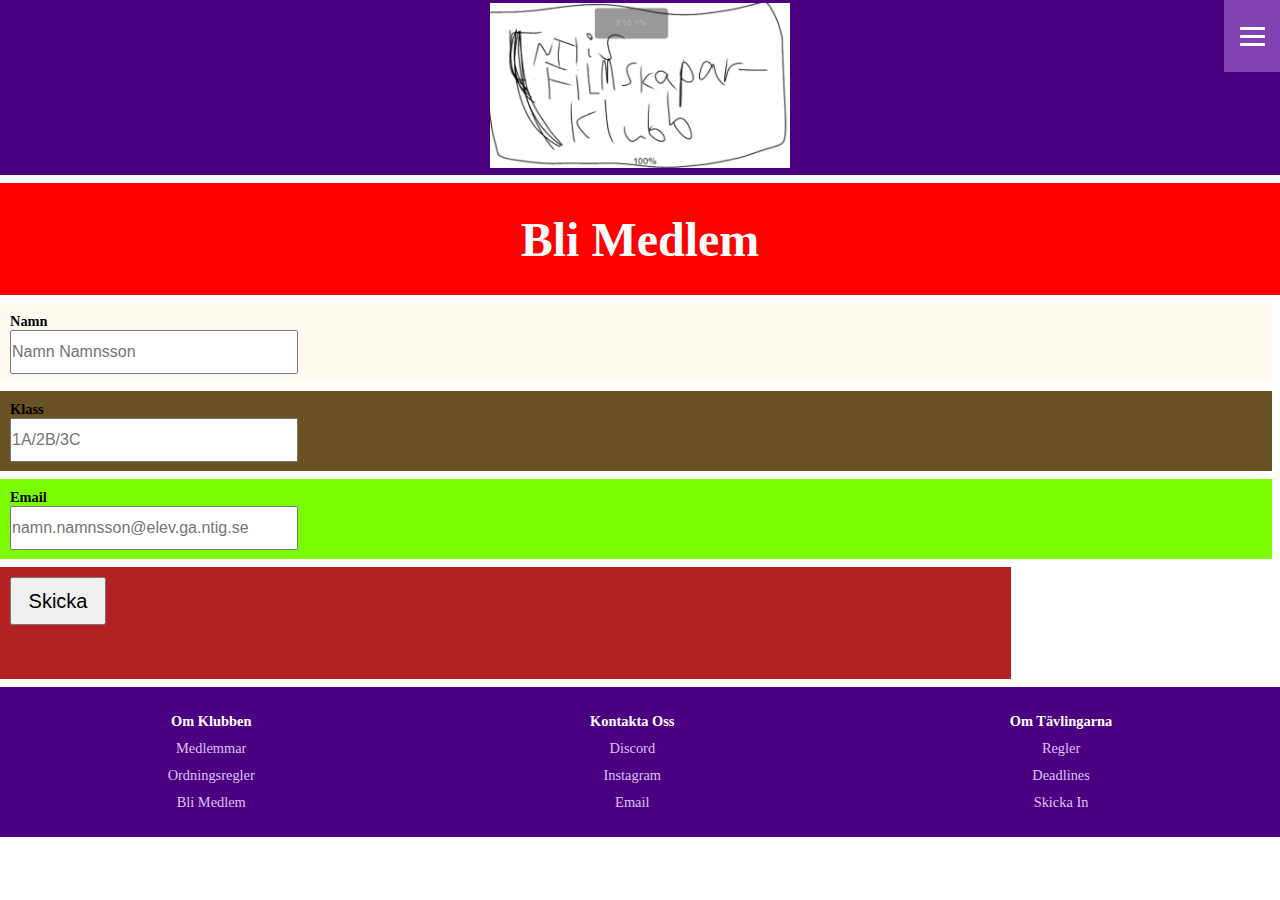
==== bli_medlem.html @ 9bedfb46 "färdigställt alla sidors layout och färgat index-sidan men korrekta(?) färger." ====
<!DOCTYPE html>
<html lang="sv">
<head>
    <meta charset="UTF-8">
    <meta http-equiv="X-UA-Compatible" content="IE=edge">
    <meta name="viewport" content="width=device-width, initial-scale=1.0">
    <title>Bli Medlem</title>
    <link rel="stylesheet" href="css/style.css">
</head>

<body>
    <div id="wrapper_bli_medlem">


        <header>
            <a href="index.html">
                <img src="img/logo_test.jpg" alt="Logo 'NTI:s Filmskaparklubb'" id="logo_img">
            </a>
            <nav>
                <ul id="nav_links">
                    <li><a href="index.html">Hem</a></li>
                    <li><a href="bli_medlem.html">Bli Medlem</a></li>
                    <li><a href="tavlingar.html">Tävlingar</a></li>
                    <li><a href="resultat.html">Resultat</a></li>
                </ul>
                <div id="burger">
                    <div id="line_1" class="burger_line"></div>
                    <div id="line_2" class="burger_line"></div>
                    <div id="line_3" class="burger_line"></div>
                </div>
            </nav>
        </header>

        <h1>Bli Medlem</h1>
        <section class="bli_medlem_sections" id="bli_medlem_secion1">
            <h2>Namn</h2>
            <section class="bar"><input type="text" placeholder="Namn Namnsson"></section>
        </section>
        <section class="bli_medlem_sections" id="bli_medlem_secion2">
            <h2>Klass</h2>
            <section class="bar"><input type="text" placeholder="1A/2B/3C"></section>
        </section>
        <section class="bli_medlem_sections" id="bli_medlem_secion3">
            <h2>Email</h2>
            <section class="bar"><input type="text" placeholder="namn.namnsson@elev.ga.ntig.se"></section>
        </section>

        <a href="skickat.html" id="skickat_button"><button>Skicka</button></a>


        <footer>
            <ul class="footer_link_list">
                <li class="footer_list_item"><h2>Om Klubben</h2></li>
                <li class="footer_list_item"><a href="#">Medlemmar</a></li>
                <li class="footer_list_item"><a href="#">Ordningsregler</a></li>
                <li class="footer_list_item"><a href="#">Bli Medlem</a></li>
            </ul>

            <ul class="footer_link_list">
                <li class="footer_list_item"><h2>Kontakta Oss</h2></li>
                <li class="footer_list_item"><a href="#">Discord</a></li>
                <li class="footer_list_item"><a href="#">Instagram</a></li>
                <li class="footer_list_item"><a href="#">Email</a></li>
            </ul>

            <ul class="footer_link_list">
                <li class="footer_list_item"><h2>Om Tävlingarna</h2></li>
                <li class="footer_list_item"><a href="#">Regler</a></li>
                <li class="footer_list_item"><a href="#">Deadlines</a></li>
                <li class="footer_list_item"><a href="#">Skicka In</a></li>
            </ul>
        </footer>

    </div>
    <script src="js/script.js"></script>
</body>
</html>
---- css/style.css ----
* {
    margin: 0;
    padding: 0;
    box-sizing: border-box;
}

#wrapper_index{
    /* background-color: bisque; */

    display: grid;
    height: 100%;
    width: 100%;
    /* 400px; */
    gap: 8px;
    grid-template-columns: 1fr 6fr 1fr;
    /* grid-template-rows: 175px 2fr 1fr 1fr 150px; */
    grid-template-rows: 175px 300px 1.5fr 400px 400px 400px 150px;

    grid-template-areas: 
    /* "he he he"
    "ts ts ts"
    "ws ws ws"
    "a1 a2 a3"
    "fo fo fo" */
    "he he he"
    "ts ts ts"
    "ws ws ws"
    ".  a1 . "
    ".  a2 . "
    ".  a3 . "
    "fo fo fo"
    ;
    
}

header{
    background: rgb(75, 0, 130);
    grid-area: he;
    display: flex;
    align-items: center;
    justify-content: center;
    position: relative;
}

nav{
    /* opacity: 80%; */
    z-index: 1;
    background: rgb(131, 66, 177);
    display: flex;
    justify-content: center;
    align-items: center;
    height: 8vh;

    /* background: aquamarine; */
    /* font-family: sans-serif; */
    position: absolute;
    right: 0px;
    top: 0px;
    /* right: 0px; */
    /* width: 100%; */
    width: 56px;
    position: fixed;
}

#nav_links{
    display: flex;
    flex-direction: column;
    justify-content: space-around;
    align-items: center;
    height: 100vh;
    background-color: rgb(131, 66, 177);
    position: absolute;
    right: 0px;
    top: -100vh;
    width: 200px;
    list-style: none;
    transition: all 0.5s;

}

.nav-active {
    transform: translateY(100vh)
}

.burger_line{
    width: 25px;
    height: 3px;
    background: rgb(255, 255, 255);
    margin: 5px;
    border-radius: 10%;
    transition: all 0.5s;
}

.crossed_line #line_2 {
    opacity: 0;
}

.crossed_line #line_1{
    transform: rotate(-45deg) translate(-5px, 6px);
}

.crossed_line #line_3{
    transform: rotate(45deg) translate(-5px, -6px);
}

#burger {
    /* margin-right: 87.5px; */
    cursor: pointer;
}

#trailer_section{
    margin: 20px;
    box-shadow: 0px 0px 10px rgb(196, 196, 196);

    /* background: rgb(238, 238, 238); */
    grid-area: ts;
    display: flex;
    align-items: center;
    justify-content: center;
}

#welcome_section{
    background: rgb(75, 0, 130);
    grid-area: ws;
    display: flex;
    align-items: space-evenly;
    justify-content: space-evenly;
}
#welcome_text{
    display: flex;
    flex-direction: column;
    padding: 20px;
    font-size: 2rem;
    background: rgb(75, 0, 130);
    /* align-items: space-evenly;
    justify-content: space-evenly; */
    /* flex-wrap: wrap; */
}

.advertisement_img{
    width: 250px;
    height: auto;
}

#logo_img{
    width: 300px;
    height: auto;
}

h3{
    margin-bottom: 7px;
    font-size: 2rem;
}

.advertisement{
    display: flex;
    align-items: center;
    justify-content: center;
    flex-direction: column;
    background: white;
    /* text-shadow: 10rem; */
    /* box-shadow: 10px, -5px, -5px, red; */
    /* box-shadow: 0px 0px 10px red; */
    box-shadow: 0px 0px 10px rgb(196, 196, 196);

    /* position: relative; */
}

#advertisement_1{
    /* opacity: 50%; */
    /* margin: 5px; */
    grid-area: a1;
    /* box-shadow: 100px; */

}

#advertisement_2{
    grid-area: a2;
}

#advertisement_3{
    grid-area: a3;
}

.advertisement_text{
    /* position: absolute; */
    /* bottom: 10px; */
    /* left: 10px; */
    /* right: 10px; */
    margin-top: 15px;
    margin-bottom: 10px;
    margin-left: 30px;
    margin-right: 30px;
}


#wrapper_bli_medlem{
    /* background-color: bisque; */

    display: grid;
    height: 100%;
    width: 100%;
    /* 400px; */
    gap: 8px;
    /* display: flex;
    flex-direction: column; */
    grid-template-columns: 4fr 1fr;
    /* grid-template-rows: 175px 2fr 1fr 1fr 150px; */
    grid-template-rows: 175px 7rem 5rem 5rem 5rem 7rem 150px;

    grid-template-areas: 
    "he he he"
    "h1 h1 h1"
    "b1 b1 . "
    "b2 b2 . "
    "b3 b3 . "
    "sk .  . "
    "fo fo fo"
    ;
    
}

h1{
    color: white;
    background: red;
    grid-area: h1;
    display: flex;
    font-size: 3rem;
    justify-content: center;
    align-items: center;
}

#bli_medlem_secion1{
    background: floralwhite;
    grid-area: b1;
}

#bli_medlem_secion2{
    background: rgb(105, 82, 35);
    grid-area: b2;
}

#bli_medlem_secion3{
    background: lawngreen;
    grid-area: b3;
}

#skickat_button{
    grid-area: sk;
    background: firebrick;
    display: flex;
    padding: 10px;
}

button{
    width: 6rem;
    height: 3rem;
    font-size: 1.25rem;
}


input{
    width: 18rem;
    height: 2.75rem;
    font-size: 1rem;
}

.bli_medlem_sections{
    display: flex;
    flex-direction: column;
    padding: 10px;

}

#wrapper_tavlingar{
    /* background-color: bisque; */

    display: grid;
    height: 100%;
    width: 100%;
    /* 400px; */
    gap: 8px;
    /* display: flex;
    flex-direction: column; */
    grid-template-columns: 1fr 1fr;
    /* grid-template-rows: 175px 2fr 1fr 1fr 150px; */
    grid-template-rows: 175px 100px 3rem 1fr 3rem 1fr 3rem 1fr 150px;

    grid-template-areas: 
    "he he"
    "h1 h1"
    "n1 n1"
    "c1 d1"
    "n2 n2"
    "d2 c2"
    "n3 n3"
    "c3 d3"
    "fo fo"
    ;
    
}

.contest_details{
    /* padding: 10px; */
    display: flex;
    flex-direction: column;
    font-size: 2rem;
    justify-content: center;
    align-items: center;
}

.contest_descriptions{
    padding: 20px;
    display: flex;
    /* flex-direction: column; */
    font-size: 1rem;
    justify-content: center;
    align-items: center;
}

#contest_h1{
    grid-area: h1;
}

.contest_name{
    display: flex;
    justify-content: center;
    align-items: center;
}

#contest_name1{
    background: greenyellow;
    grid-area: n1;
}

#contest1_details{
    background: hotpink;
    grid-area: c1;
}

#contest1_description{
    background: khaki;
    grid-area: d1;
}

#contest_name2{
    background: sandybrown;
    grid-area: n2;
}


#contest2_details{
    background: rebeccapurple;
    grid-area: c2;
}

#contest2_description{
    background: khaki;
    grid-area: d2;
}

#contest_name3{
    background: salmon;
    grid-area: n3;
}


#contest3_details{
    background: honeydew;
    grid-area: c3;
}

#contest3_description{
    background: khaki;
    grid-area: d3;
}

#wrapper_resultat{

    display: grid;
    height: 100%;
    width: 100%;
    /* 400px; */
    gap: 8px;
    /* display: flex;
    flex-direction: column; */
    grid-template-columns: 1fr 1fr;
    /* grid-template-rows: 175px 2fr 1fr 1fr 150px; */
    grid-template-rows: 175px 100px 5rem 1fr 1fr 5rem 1fr 1fr 150px;

    grid-template-areas: 
    "he he"
    "h1 h1"
    "r1 r1"
    "m1 d1"
    "m2 d2"
    "r2 r2"
    "d3 m3"
    "d4 m4"
    "fo fo"
}

#contest_1_results{
    grid-area: r1;
}

#contest_2_results{
    grid-area: r2;
}

#result_movie_1{
    display: flex;
    justify-content: center;
    align-items: center;
    flex-direction: column;
    background: green;
    grid-area: m1;
}

#result_description_1{
    display: flex;
    justify-content: center;
    align-items: center;
    flex-direction: column;

    background: tomato;
    grid-area: d1;
}


#result_movie_2{
    display: flex;
    justify-content: center;
    align-items: center;
    flex-direction: column;

    background: firebrick;
    grid-area: m2;
}

#result_description_2{
    display: flex;
    justify-content: center;
    align-items: center;
    flex-direction: column;

    background: darkgoldenrod;
    grid-area: d2;
}


#result_movie_3{
    display: flex;
    justify-content: center;
    align-items: center;
    flex-direction: column;

    background: darkkhaki;
    grid-area: m3;
}

#result_description_3{
    display: flex;
    justify-content: center;
    align-items: center;
    flex-direction: column;

    background: green;
    grid-area: d3;
}


#result_movie_4{
    display: flex;
    justify-content: center;
    align-items: center;
    flex-direction: column;

    background: gold;
    grid-area: m4;
}

#result_description_4{
    display: flex;
    justify-content: center;
    align-items: center;
    flex-direction: column;
    background: sandybrown;
    grid-area: d4;
}

.rank{
    font-size: 2rem;
    margin-bottom: 10px;
    margin-top: 5px;

    background: khaki;
}

.film_name{
    display: flex;
    justify-content: center;
    align-items: center;
    margin-bottom: 10px;
    font-size: 1.35rem;
    background: aqua;
    /* flex-direction: row; */
}

.film_description{
    background: goldenrod;
    font-size: 1.10rem;
    margin-left: 15px;
    margin-right: 15px;
}

.creator_name{
    display: flex;
    justify-content: space-around;
    /* width: 190px; */
    font-size: 1.05rem;
    margin-left: 0px;
    margin-top: 10px;
    margin-bottom: 10px;

    margin-right: 0;
    background: firebrick;
    /* width: 180px; */

}

.crowd_images{
    width: 100%;
    height: auto;
    position: relative;
    bottom: 30px;
}

.crown_images{
    width: 50px;
    height: auto;
    /* position: relative; */
    /* bottom: 30px; */
}

.medal_images{
    width: 75px;
    height: auto;
    margin: 10px;
}

footer{
    display: flex;
    background: rgb(75, 0, 130);
    grid-area: fo;
    flex-direction: row;
    align-items: center;
    justify-content: space-around;
}

.footer_link_list{
    /* background: rgb(0, 0, 0); */
    /* box-shadow: 0px 0px 10px rgb(47, 0, 80); */


    display: flex;
    flex-direction: column;
    /* height: 75px;
    width: 40px; */
    align-items: center;
    /* justify-content: space-evenly; */
    font-size: 0.9rem;
    /* margin: 10px; */
}

.footer_list_item{
    margin: 5px;
}

h2{
    font-size: 0.9rem;
}

li {
    color: white;
    list-style: none;
    text-decoration: none;
    /* font-size: 0.5rem; */
}

a {
    color: rgb(222, 194, 241);
    list-style: none;
    text-decoration: none;
}
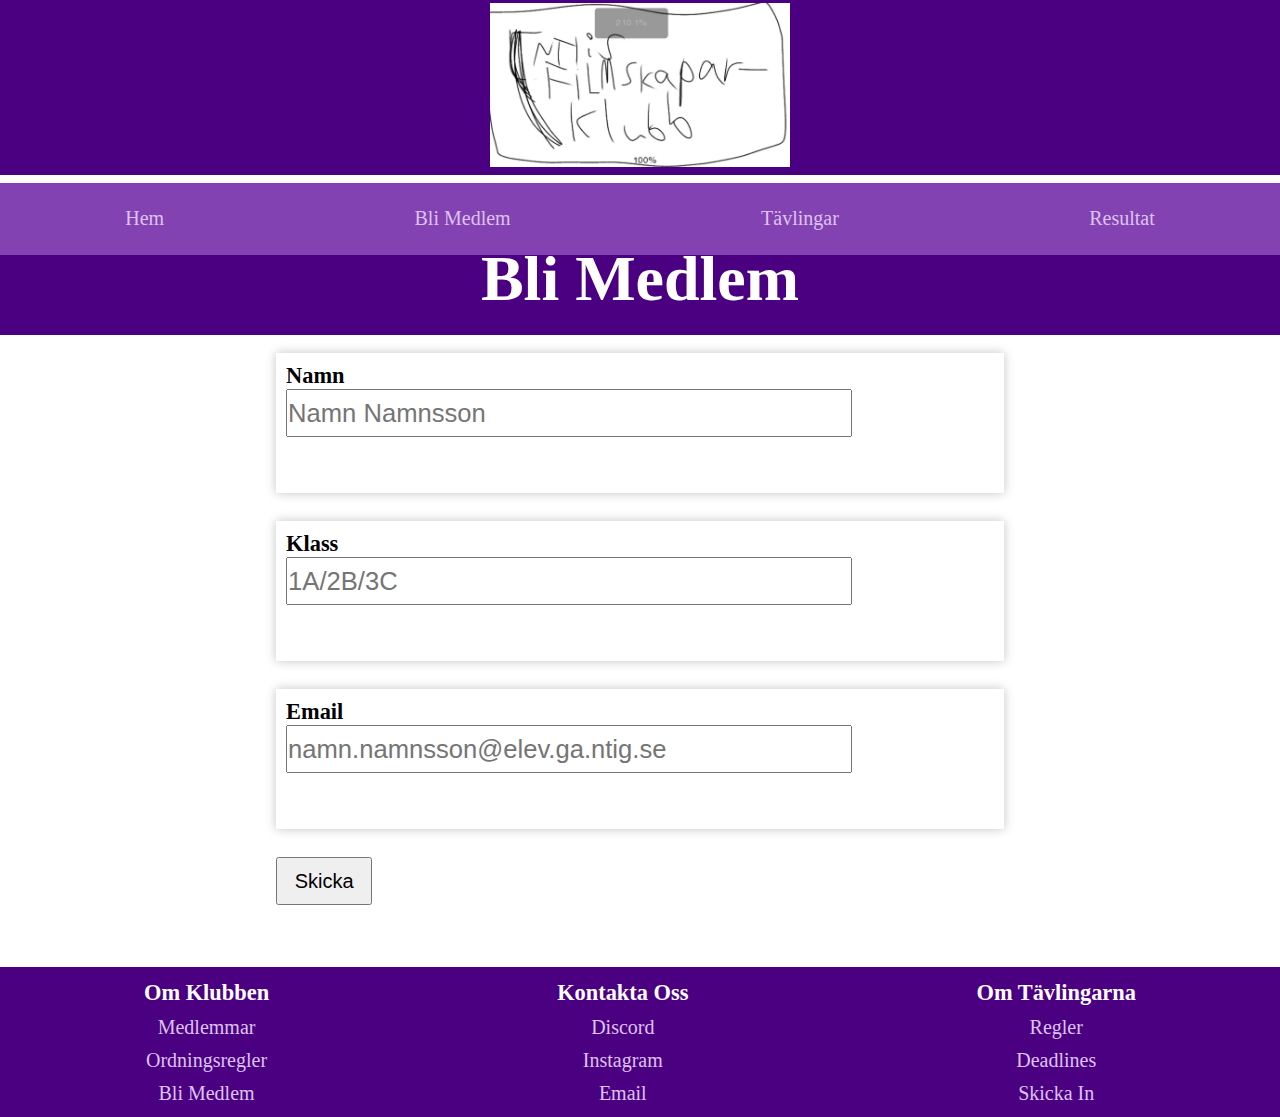
==== commit a7ae2f4b: "Jag gjorde klart layouten för två sidor" ====
--- a/bli_medlem.html
+++ b/bli_medlem.html
@@ -18,20 +18,21 @@
             <a href="index.html">
                 <img src="img/logo_test.jpg" alt="Logo 'NTI:s Filmskaparklubb'" id="logo_img">
             </a>
-            <nav>
-                <ul id="nav_links">
-                    <li><a href="index.html">Hem</a></li>
-                    <li><a href="bli_medlem.html">Bli Medlem</a></li>
-                    <li><a href="tavlingar.html">Tävlingar</a></li>
-                    <li><a href="resultat.html">Resultat</a></li>
-                </ul>
-                <div id="burger">
-                    <div id="line_1" class="burger_line"></div>
-                    <div id="line_2" class="burger_line"></div>
-                    <div id="line_3" class="burger_line"></div>
-                </div>
-            </nav>
         </header>
+
+        <nav>
+            <ul id="nav_links">
+                <li><a href="index.html">Hem</a></li>
+                <li><a href="bli_medlem.html">Bli Medlem</a></li>
+                <li><a href="tavlingar.html">Tävlingar</a></li>
+                <li><a href="resultat.html">Resultat</a></li>
+            </ul>
+            <div id="burger">
+                <div id="line_1" class="burger_line"></div>
+                <div id="line_2" class="burger_line"></div>
+                <div id="line_3" class="burger_line"></div>
+            </div>
+        </nav>
 
         <h1>Bli Medlem</h1>
         <section class="bli_medlem_sections" id="bli_medlem_secion1">
--- a/css/style.css
+++ b/css/style.css
@@ -53,13 +53,15 @@
 
     /* background: aquamarine; */
     /* font-family: sans-serif; */
-    position: absolute;
+    /* position: absolute; */
     right: 0px;
     top: 0px;
     /* right: 0px; */
     /* width: 100%; */
     width: 56px;
     position: fixed;
+    grid-area: na;
+
 }
 
 #nav_links{
@@ -78,8 +80,8 @@
 
 }
 
-.nav-active {
-    transform: translateY(100vh)
+.nav_active {
+    transform: translateY(100vh);
 }
 
 .burger_line{
@@ -162,7 +164,6 @@
     /* box-shadow: 10px, -5px, -5px, red; */
     /* box-shadow: 0px 0px 10px red; */
     box-shadow: 0px 0px 10px rgb(196, 196, 196);
-
     /* position: relative; */
 }
 
@@ -192,7 +193,6 @@
     margin-left: 30px;
     margin-right: 30px;
 }
-
 
 #wrapper_bli_medlem{
     /* background-color: bisque; */
@@ -209,20 +209,23 @@
     grid-template-rows: 175px 7rem 5rem 5rem 5rem 7rem 150px;
 
     grid-template-areas: 
-    "he he he"
-    "h1 h1 h1"
-    "b1 b1 . "
-    "b2 b2 . "
-    "b3 b3 . "
-    "sk .  . "
-    "fo fo fo"
+    "he he"
+    "h1 h1"
+    "b1 b1"
+    "b2 b2"
+    "b3 b3"
+    "sk . "
+    "fo fo"
     ;
     
 }
+
 
 h1{
     color: white;
-    background: red;
+    /* background: red; */
+    background: rgb(75, 0, 130);
+
     grid-area: h1;
     display: flex;
     font-size: 3rem;
@@ -231,23 +234,30 @@
 }
 
 #bli_medlem_secion1{
-    background: floralwhite;
+    /* background: floralwhite; */
     grid-area: b1;
+    background: white;
+    box-shadow: 0px 0px 10px rgb(196, 196, 196);
 }
 
 #bli_medlem_secion2{
-    background: rgb(105, 82, 35);
+    background: white;
+    box-shadow: 0px 0px 10px rgb(196, 196, 196);
+    /* background: rgb(105, 82, 35); */
     grid-area: b2;
 }
 
 #bli_medlem_secion3{
-    background: lawngreen;
+    background: white;
+    box-shadow: 0px 0px 10px rgb(196, 196, 196);
+    /* background: lawngreen; */
     grid-area: b3;
 }
 
 #skickat_button{
     grid-area: sk;
-    background: firebrick;
+    /* background: firebrick; */
+
     display: flex;
     padding: 10px;
 }
@@ -307,6 +317,10 @@
     font-size: 2rem;
     justify-content: center;
     align-items: center;
+    /* background: rgb(126, 44, 185);
+    color: white;*/
+    box-shadow: 0px 0px 10px rgb(196, 196, 196);
+
 }
 
 .contest_descriptions{
@@ -316,62 +330,67 @@
     font-size: 1rem;
     justify-content: center;
     align-items: center;
+    background: white;
 }
 
 #contest_h1{
     grid-area: h1;
+    
 }
 
 .contest_name{
     display: flex;
     justify-content: center;
     align-items: center;
+    background: rgb(75, 0, 130);
+    color: white;
+
 }
 
 #contest_name1{
-    background: greenyellow;
+    /* background: greenyellow; */
     grid-area: n1;
 }
 
 #contest1_details{
-    background: hotpink;
+    /* background: hotpink; */
     grid-area: c1;
 }
 
 #contest1_description{
-    background: khaki;
+    /* background: khaki; */
     grid-area: d1;
 }
 
 #contest_name2{
-    background: sandybrown;
+    /* background: sandybrown; */
     grid-area: n2;
 }
 
 
 #contest2_details{
-    background: rebeccapurple;
+    /* background: rebeccapurple; */
     grid-area: c2;
 }
 
 #contest2_description{
-    background: khaki;
+    /* background: khaki; */
     grid-area: d2;
 }
 
 #contest_name3{
-    background: salmon;
+    /* background: salmon; */
     grid-area: n3;
 }
 
 
 #contest3_details{
-    background: honeydew;
+    /* background: honeydew; */
     grid-area: c3;
 }
 
 #contest3_description{
-    background: khaki;
+    /* background: khaki; */
     grid-area: d3;
 }
 
@@ -399,7 +418,16 @@
     "d4 m4"
     "fo fo"
 }
-
+.results_movie{
+    background: rgb(34, 0, 58);
+    box-shadow: 0px 0px 10px rgb(196, 196, 196);
+
+}
+
+.results_descriptions{
+    background: white;
+    box-shadow: 0px 0px 10px rgb(196, 196, 196);
+}
 #contest_1_results{
     grid-area: r1;
 }
@@ -413,7 +441,7 @@
     justify-content: center;
     align-items: center;
     flex-direction: column;
-    background: green;
+    /* background: green; */
     grid-area: m1;
 }
 
@@ -423,7 +451,7 @@
     align-items: center;
     flex-direction: column;
 
-    background: tomato;
+    /* background: tomato; */
     grid-area: d1;
 }
 
@@ -434,7 +462,7 @@
     align-items: center;
     flex-direction: column;
 
-    background: firebrick;
+    /* background: firebrick; */
     grid-area: m2;
 }
 
@@ -444,7 +472,7 @@
     align-items: center;
     flex-direction: column;
 
-    background: darkgoldenrod;
+    /* background: darkgoldenrod; */
     grid-area: d2;
 }
 
@@ -455,7 +483,7 @@
     align-items: center;
     flex-direction: column;
 
-    background: darkkhaki;
+    /* background: darkkhaki; */
     grid-area: m3;
 }
 
@@ -465,7 +493,7 @@
     align-items: center;
     flex-direction: column;
 
-    background: green;
+    /* background: green; */
     grid-area: d3;
 }
 
@@ -476,7 +504,7 @@
     align-items: center;
     flex-direction: column;
 
-    background: gold;
+    /* background: gold; */
     grid-area: m4;
 }
 
@@ -485,7 +513,7 @@
     justify-content: center;
     align-items: center;
     flex-direction: column;
-    background: sandybrown;
+    /* background: sandybrown; */
     grid-area: d4;
 }
 
@@ -494,7 +522,8 @@
     margin-bottom: 10px;
     margin-top: 5px;
 
-    background: khaki;
+    /* background: khaki; */
+    
 }
 
 .film_name{
@@ -503,12 +532,12 @@
     align-items: center;
     margin-bottom: 10px;
     font-size: 1.35rem;
-    background: aqua;
+    /* background: aqua; */
     /* flex-direction: row; */
 }
 
 .film_description{
-    background: goldenrod;
+    /* background: goldenrod; */
     font-size: 1.10rem;
     margin-left: 15px;
     margin-right: 15px;
@@ -524,7 +553,7 @@
     margin-bottom: 10px;
 
     margin-right: 0;
-    background: firebrick;
+    /* background: firebrick; */
     /* width: 180px; */
 
 }
@@ -556,6 +585,7 @@
     flex-direction: row;
     align-items: center;
     justify-content: space-around;
+    
 }
 
 .footer_link_list{
@@ -592,4 +622,311 @@
     color: rgb(222, 194, 241);
     list-style: none;
     text-decoration: none;
+}
+
+a:hover{
+    list-style: none;
+    cursor: pointer;
+    color: rgb(255, 255, 255);
+}
+
+.advertisement_img:hover{
+    opacity: 75%;
+    transition: all 0.5s;
+}
+
+/* .contest_details_computer_img{
+    display: none;
+} */
+
+@media screen and (min-width:800px) {
+
+    #burger {
+        display: none;
+    }
+
+    nav{
+        left: 0;
+        right: 0;
+        top: 175px;
+        width: 100%;
+        position: static;
+        grid-area: na;
+        /* width: 10000000000000px; */
+    }
+
+    #wrapper_index{
+        /* background-color: bisque; */
+    
+        grid-template-columns: 3fr 6fr 6fr 6fr 3fr;
+        grid-template-rows: 175px 2rem 500px 1.5fr 50px 400px 75px 150px;
+    
+        grid-template-areas: 
+        "he he he he he"
+        "na na na na na"
+        ".  ts ts ts . "
+        "ws ws ws ws ws"
+        ".  .  .  .  . "
+        ".  a1 a2 a3 . "
+        ".  .  .  .  . "
+        "fo fo fo fo fo"
+        ;
+        
+    }
+    
+
+    /* #section_4{
+        display: none;
+    } */
+
+    #nav_links{
+        display: flex;
+        flex-direction: row;
+        justify-content: space-around;
+        align-items: center;
+        /* background-color: rgb(131, 66, 177); */
+        position: inherit;
+        /* right: 0px;
+        top: -100vh; */
+        height: 3.9rem;
+        /* height: 100%; */
+
+        left: 0px;
+        top: 175px;
+        right: 0px;
+        /* height: ; */
+        width: 100%;
+        list-style: none;
+        /* transition: all 0.5s; */
+        transition: none;
+    }
+
+    #trailer{
+        width: 90%;
+        height: 90%;
+    }
+
+    .advertisement{
+        display: flex;
+        /* flex-direction: column; */
+        margin: 10px;
+        justify-content: space-evenly;
+        align-items: center;
+        /* min(5px, 5%); */
+        /* max(-10px, 10px); */
+
+        /* 10px */
+        /* clamp(1px, 2vw, 10px); */
+        /* box-shadow: 0px 0px 10px rgb(196, 196, 196); */
+    }
+
+    .advertisement_img{
+        width: 80%;
+        height: auto;
+        margin-left: 10%;
+        margin-right: 10%;
+        /* object-fit: fill; */
+    }
+/* 
+    .advertisement_img{
+        width: minmax(100px, 100%);
+        height: auto;
+    } */
+
+    #welcome_text{
+        font-size: 4rem;
+    }
+
+    /* #wrapper_bli_medlem{
+        display: grid;
+        height: 100%;
+        width: 100%;
+        gap: 8px;
+        grid-template-columns: 0.75fr 4fr 1fr 0.75fr;
+        grid-template-rows: 175px 7rem 5rem 5rem 5rem 7rem 150px;
+        grid-template-areas: 
+        "he he he he"
+        "h1 h1 h1"
+        "b1 b1 . "
+        "b2 b2 . "
+        "b3 b3 . "
+        "sk .  . "
+        "fo fo fo"
+        ;
+    } */
+    #wrapper_bli_medlem{
+        display: grid;
+        height: 100%;
+        width: 100%;
+        gap: 8px;
+        grid-template-columns: 0.75fr 1.75fr 0.40fr 0.75fr;
+        grid-template-rows: 175px 2rem 7rem 10rem 10rem 10rem 7rem 150px;
+        grid-template-areas: 
+        "he he he he"
+        "na na na na"
+        "h1 h1 h1 h1"
+        ".  b1 b1 . "
+        ".  b2 b2 . "
+        ".  b3 b3 . "
+        "-  sk .  . "
+        "fo fo fo fo"
+        ;
+    }
+    
+    .bli_medlem_sections{
+        margin: 10px;
+    }
+
+    input{
+        font-size: 1.6rem;
+
+        width: 80%;
+        height: 3rem;
+        /* font-size: ; */
+    }
+
+    
+    #wrapper_tavlingar{
+        /* background: bisque; */
+        /* background-image: url("img/logo_test.jpg"); */
+
+        display: grid;
+        height: 100%;
+        width: 100%;
+        gap: 8px;
+        grid-template-columns: 1fr 8fr 8fr 1fr;
+        grid-template-rows: 175px 2rem 7rem 6rem 30rem 6rem 30rem 6rem 30rem 150px;
+        grid-template-areas: 
+        "he he he he"
+        "na na na na"
+        "h1 h1 h1 h1"
+        "n1 n1 n1 n1"
+        ".  c1 d1 . "
+        "n2 n2 n2 n2"
+        ".  d2 c2 . "
+        "n3 n3 n3 n3"
+        ".  c3 d3 . "
+        "fo fo fo fo"
+        ;
+    }
+
+    .contest_details{
+        font-size: 3rem;
+        /* background-image: url("img/bli_medlem_test.png"); */
+        /* background-size: 20px 40px; */
+
+        /* background-color: none; */
+        /* background-size: contain; */
+        /* background-size: 400px 1000px; */
+    }
+    
+    .contest_descriptions{
+        padding: 20px;
+        display: flex;
+        /* flex-direction: column; */
+        font-size: 1.5rem;
+        justify-content: center;
+        align-items: center;
+        background: white;
+    }
+    
+    /* .contest_details_computer_img{
+        display: block;
+        object-fit: fill;
+        width: 100%;
+        height: auto;
+        z-index: 2;
+    } */
+
+    #contest_h1{
+        grid-area: h1;
+        
+    }
+    
+    .contest_name{
+        display: flex;
+        justify-content: center;
+        align-items: center;
+        background: rgb(75, 0, 130);
+        color: white;
+    
+    }
+
+
+    h1{
+        font-size: 4rem;
+    }
+
+    h2{
+        font-size: 1.4rem;
+    }
+
+    h3{
+        font-size: 2rem;
+        margin-top: 10px;
+        margin-bottom: 5px;
+    }
+
+    a{
+        font-size: 1.25rem;
+    }
+    /* #nav_links {
+        flex-direction: row;
+        justify-content: space-around;
+        align-items: center;
+        height: 5rem;
+        background-color:lightpink;
+        position: absolute;
+        /* right: none;
+        left: none;
+        top: none;
+        bottom: none; */
+        /* position: relative; */
+        /* left: 0px; */
+        /* right: 0px; */
+        /* top: 175px; */
+        /* width: 100%; */
+        /* transition: none; */
+        
+  
+    /* #nav_links{
+        display: flex;
+        flex-direction: row;
+        justify-content: space-around;
+        align-items: center;
+        height: 100vh;
+        background-color: rgb(131, 66, 177);
+        position: absolute;
+        right: 0px;
+        top: -100vh;
+        width: 200px;
+        list-style: none;
+        transition: all 0.5s;
+        right: 0px;
+        top: -500px;
+        width: 200px;
+        width: 100%;
+
+        transition: none;
+
+    
+    } */
+
+    /* p {
+        font-size: 1rem;
+        font-family: 'Times New Roman', Times, serif;
+    } */
+    
+    /* section{
+        padding: 32px;
+    } */
+
+    /* #img_semla{
+        width: 200px;
+    } */
+
+    .nav_active {
+        transform: none;
+    }
+
 }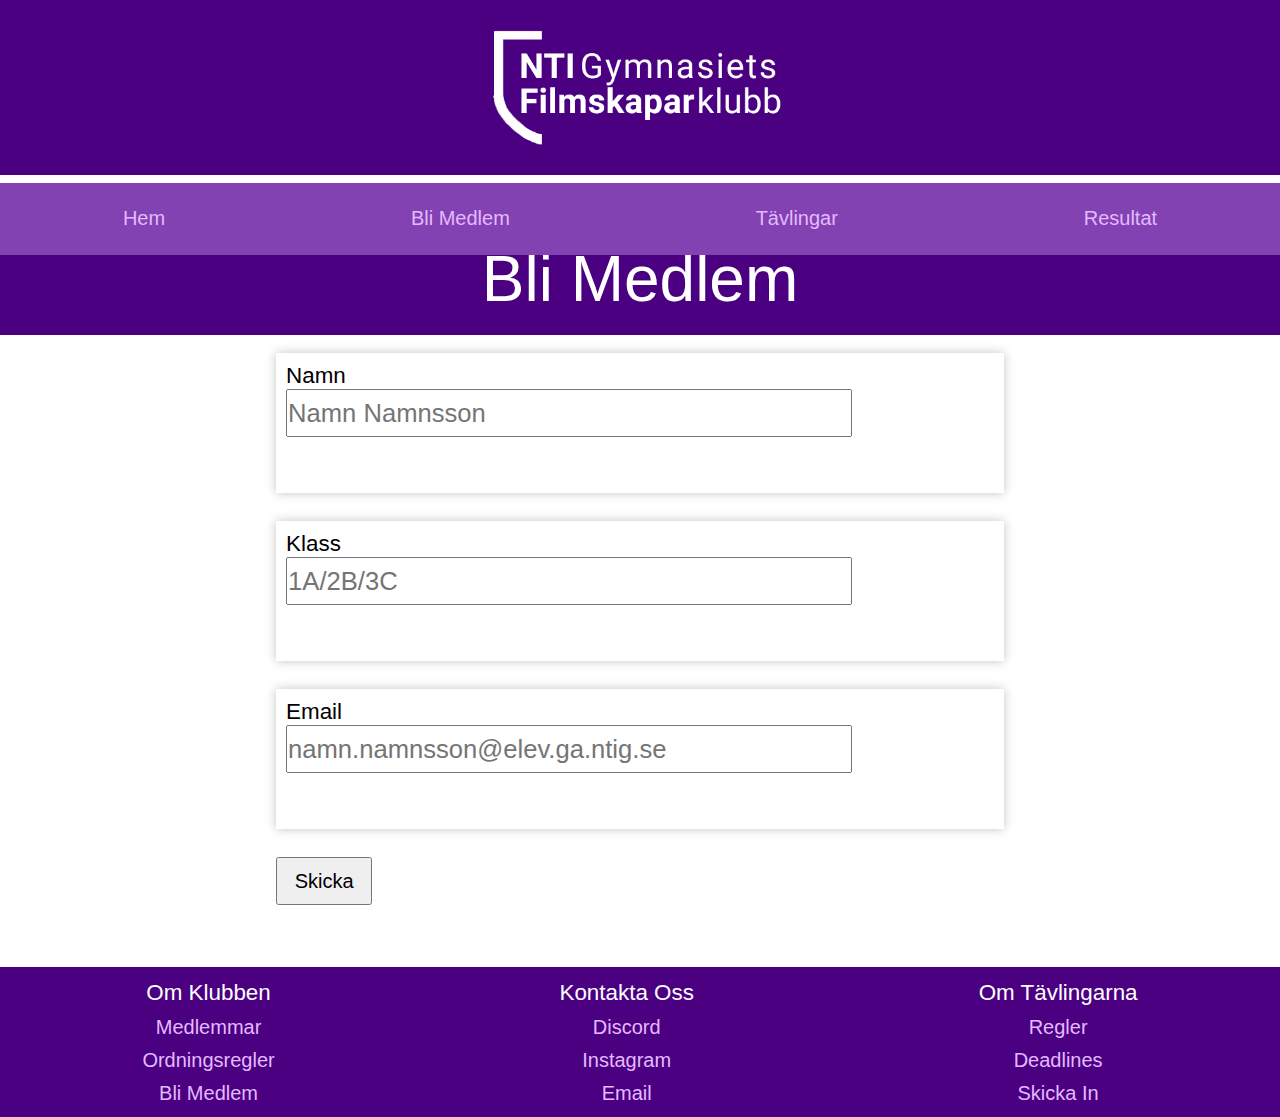
==== commit 02697984: "lade in loggan på alla sidor och ändrade en hover-effekt" ====
--- a/bli_medlem.html
+++ b/bli_medlem.html
@@ -16,7 +16,7 @@
 
         <header>
             <a href="index.html">
-                <img src="img/logo_test.jpg" alt="Logo 'NTI:s Filmskaparklubb'" id="logo_img">
+                <img src="img/logo.png" alt="Logo 'NTI:s Filmskaparklubb'" id="logo_img">
             </a>
         </header>
 
--- a/css/style.css
+++ b/css/style.css
@@ -149,11 +149,6 @@
     height: auto;
 }
 
-h3{
-    margin-bottom: 7px;
-    font-size: 2rem;
-}
-
 .advertisement{
     display: flex;
     align-items: center;
@@ -218,19 +213,6 @@
     "fo fo"
     ;
     
-}
-
-
-h1{
-    color: white;
-    /* background: red; */
-    background: rgb(75, 0, 130);
-
-    grid-area: h1;
-    display: flex;
-    font-size: 3rem;
-    justify-content: center;
-    align-items: center;
 }
 
 #bli_medlem_secion1{
@@ -607,8 +589,33 @@
     margin: 5px;
 }
 
+h1{
+    color: white;
+    background: rgb(75, 0, 130);
+
+    grid-area: h1;
+    display: flex;
+    font-size: 3rem;
+    justify-content: center;
+    align-items: center;
+    /* font-weight: bolder; */
+    font-weight: 500;
+    font-family: -apple-system, BlinkMacSystemFont, 'Segoe UI', Roboto, Oxygen, Ubuntu, Cantarell, 'Open Sans', 'Helvetica Neue', sans-serif;
+}
+
 h2{
     font-size: 0.9rem;
+    font-weight: 500;
+    font-family: -apple-system, BlinkMacSystemFont, 'Segoe UI', Roboto, Oxygen, Ubuntu, Cantarell, 'Open Sans', 'Helvetica Neue', sans-serif;
+
+}
+
+h3{
+    margin-bottom: 7px;
+    font-size: 2rem;
+    font-weight: 500;
+    font-family: -apple-system, BlinkMacSystemFont, 'Segoe UI', Roboto, Oxygen, Ubuntu, Cantarell, 'Open Sans', 'Helvetica Neue', sans-serif;
+
 }
 
 li {
@@ -619,7 +626,9 @@
 }
 
 a {
-    color: rgb(222, 194, 241);
+    font-family: -apple-system, BlinkMacSystemFont, 'Segoe UI', Roboto, Oxygen, Ubuntu, Cantarell, 'Open Sans', 'Helvetica Neue', sans-serif;
+    /* font-family: -apple-system, BlinkMacSystemFont, 'Segoe UI', Roboto, Oxygen, Ubuntu, Cantarell, 'Open Sans', 'Helvetica Neue', sans-serif; */
+    color: rgb(227, 185, 255);
     list-style: none;
     text-decoration: none;
 }
@@ -630,9 +639,15 @@
     color: rgb(255, 255, 255);
 }
 
+p{
+    /* background: salmon; */
+    /* font-weight: bold; */
+    font-family: -apple-system, BlinkMacSystemFont, 'Segoe UI', Roboto, Oxygen, Ubuntu, Cantarell, 'Open Sans', 'Helvetica Neue', sans-serif;
+}
+
 .advertisement_img:hover{
     opacity: 75%;
-    transition: all 0.5s;
+    transition: all 0.2s;
 }
 
 /* .contest_details_computer_img{
@@ -852,6 +867,27 @@
     
     }
 
+    #wrapper_resultat{
+
+        display: grid;
+        height: 100%;
+        width: 100%;
+        gap: 8px;
+        grid-template-columns: 1fr 2fr 2fr 1fr;
+        grid-template-rows: 175px 2rem 7rem 100px 1fr 1fr 100px 1fr 1fr 150px;
+    
+        grid-template-areas: 
+        "he he he he"
+        "na na na na"
+        "h1 h1 h1 h1"
+        ".  r1 r1 . "
+        ".  m1 d1 . "
+        ".  m2 d2 . "
+        ".  r2 r2 . "
+        ".  d3 m3 . "
+        ".  d4 m4 . "
+        "fo fo fo fo"
+    }
 
     h1{
         font-size: 4rem;
@@ -862,7 +898,8 @@
     }
 
     h3{
-        font-size: 2rem;
+        /* font-weight: 400; */
+        font-size: 1.8rem;
         margin-top: 10px;
         margin-bottom: 5px;
     }
@@ -870,6 +907,12 @@
     a{
         font-size: 1.25rem;
     }
+
+    .film_description{
+        margin-left: 10%;
+        margin-right: 10%;
+    }
+
     /* #nav_links {
         flex-direction: row;
         justify-content: space-around;
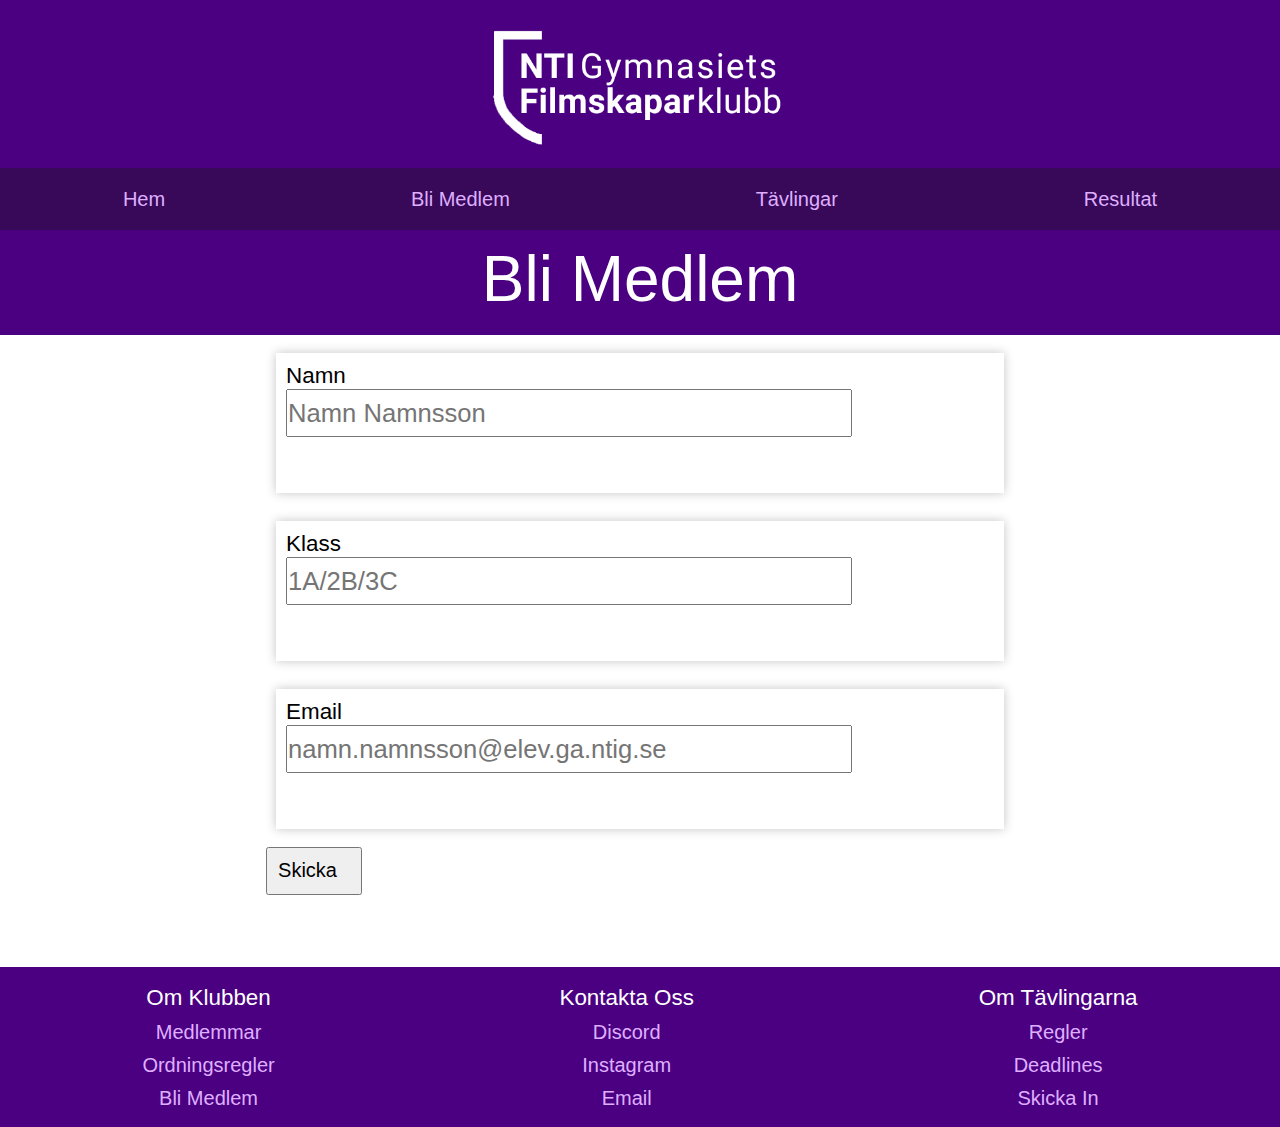
==== commit 1144fa90: "tog bort a taggen från button taggen" ====
--- a/bli_medlem.html
+++ b/bli_medlem.html
@@ -48,7 +48,7 @@
             <section class="bar"><input type="text" placeholder="namn.namnsson@elev.ga.ntig.se"></section>
         </section>
 
-        <a href="skickat.html" id="skickat_button"><button>Skicka</button></a>
+        <button id="skickat_button">Skicka</button>
 
 
         <footer>
--- a/css/style.css
+++ b/css/style.css
@@ -5,23 +5,14 @@
 }
 
 #wrapper_index{
-    /* background-color: bisque; */
-
     display: grid;
     height: 100%;
     width: 100%;
-    /* 400px; */
     gap: 8px;
     grid-template-columns: 1fr 6fr 1fr;
-    /* grid-template-rows: 175px 2fr 1fr 1fr 150px; */
-    grid-template-rows: 175px 300px 1.5fr 400px 400px 400px 150px;
+    grid-template-rows: 175px 300px 1.5fr 25rem 25rem 25rem 10rem;
 
     grid-template-areas: 
-    /* "he he he"
-    "ts ts ts"
-    "ws ws ws"
-    "a1 a2 a3"
-    "fo fo fo" */
     "he he he"
     "ts ts ts"
     "ws ws ws"
@@ -43,21 +34,14 @@
 }
 
 nav{
-    /* opacity: 80%; */
     z-index: 1;
-    background: rgb(131, 66, 177);
-    display: flex;
-    justify-content: center;
-    align-items: center;
-    height: 8vh;
-
-    /* background: aquamarine; */
-    /* font-family: sans-serif; */
-    /* position: absolute; */
+    background: rgb(56, 9, 89);
+    display: flex;
+    justify-content: center;
+    align-items: center;
+    height: 50px;
     right: 0px;
     top: 0px;
-    /* right: 0px; */
-    /* width: 100%; */
     width: 56px;
     position: fixed;
     grid-area: na;
@@ -70,14 +54,13 @@
     justify-content: space-around;
     align-items: center;
     height: 100vh;
-    background-color: rgb(131, 66, 177);
+    background-color: rgb(56, 9, 89);
     position: absolute;
     right: 0px;
     top: -100vh;
     width: 200px;
     list-style: none;
     transition: all 0.5s;
-
 }
 
 .nav_active {
@@ -106,7 +89,6 @@
 }
 
 #burger {
-    /* margin-right: 87.5px; */
     cursor: pointer;
 }
 
@@ -114,7 +96,6 @@
     margin: 20px;
     box-shadow: 0px 0px 10px rgb(196, 196, 196);
 
-    /* background: rgb(238, 238, 238); */
     grid-area: ts;
     display: flex;
     align-items: center;
@@ -134,9 +115,6 @@
     padding: 20px;
     font-size: 2rem;
     background: rgb(75, 0, 130);
-    /* align-items: space-evenly;
-    justify-content: space-evenly; */
-    /* flex-wrap: wrap; */
 }
 
 .advertisement_img{
@@ -155,19 +133,11 @@
     justify-content: center;
     flex-direction: column;
     background: white;
-    /* text-shadow: 10rem; */
-    /* box-shadow: 10px, -5px, -5px, red; */
-    /* box-shadow: 0px 0px 10px red; */
     box-shadow: 0px 0px 10px rgb(196, 196, 196);
-    /* position: relative; */
 }
 
 #advertisement_1{
-    /* opacity: 50%; */
-    /* margin: 5px; */
     grid-area: a1;
-    /* box-shadow: 100px; */
-
 }
 
 #advertisement_2{
@@ -179,10 +149,6 @@
 }
 
 .advertisement_text{
-    /* position: absolute; */
-    /* bottom: 10px; */
-    /* left: 10px; */
-    /* right: 10px; */
     margin-top: 15px;
     margin-bottom: 10px;
     margin-left: 30px;
@@ -190,19 +156,12 @@
 }
 
 #wrapper_bli_medlem{
-    /* background-color: bisque; */
-
     display: grid;
     height: 100%;
     width: 100%;
-    /* 400px; */
     gap: 8px;
-    /* display: flex;
-    flex-direction: column; */
     grid-template-columns: 4fr 1fr;
-    /* grid-template-rows: 175px 2fr 1fr 1fr 150px; */
-    grid-template-rows: 175px 7rem 5rem 5rem 5rem 7rem 150px;
-
+    grid-template-rows: 175px 7rem 5rem 5rem 5rem 7rem 10rem;
     grid-template-areas: 
     "he he"
     "h1 h1"
@@ -216,7 +175,6 @@
 }
 
 #bli_medlem_secion1{
-    /* background: floralwhite; */
     grid-area: b1;
     background: white;
     box-shadow: 0px 0px 10px rgb(196, 196, 196);
@@ -225,21 +183,18 @@
 #bli_medlem_secion2{
     background: white;
     box-shadow: 0px 0px 10px rgb(196, 196, 196);
-    /* background: rgb(105, 82, 35); */
     grid-area: b2;
 }
 
 #bli_medlem_secion3{
     background: white;
     box-shadow: 0px 0px 10px rgb(196, 196, 196);
-    /* background: lawngreen; */
     grid-area: b3;
 }
 
 #skickat_button{
+    font-family: -apple-system, BlinkMacSystemFont, 'Segoe UI', Roboto, Oxygen, Ubuntu, Cantarell, 'Open Sans', 'Helvetica Neue', sans-serif;
     grid-area: sk;
-    /* background: firebrick; */
-
     display: flex;
     padding: 10px;
 }
@@ -265,19 +220,12 @@
 }
 
 #wrapper_tavlingar{
-    /* background-color: bisque; */
-
     display: grid;
     height: 100%;
     width: 100%;
-    /* 400px; */
     gap: 8px;
-    /* display: flex;
-    flex-direction: column; */
     grid-template-columns: 1fr 1fr;
-    /* grid-template-rows: 175px 2fr 1fr 1fr 150px; */
-    grid-template-rows: 175px 100px 3rem 1fr 3rem 1fr 3rem 1fr 150px;
-
+    grid-template-rows: 175px 100px 3rem 1fr 3rem 1fr 3rem 1fr 10rem;
     grid-template-areas: 
     "he he"
     "h1 h1"
@@ -293,22 +241,17 @@
 }
 
 .contest_details{
-    /* padding: 10px; */
     display: flex;
     flex-direction: column;
     font-size: 2rem;
     justify-content: center;
     align-items: center;
-    /* background: rgb(126, 44, 185);
-    color: white;*/
     box-shadow: 0px 0px 10px rgb(196, 196, 196);
-
 }
 
 .contest_descriptions{
     padding: 20px;
     display: flex;
-    /* flex-direction: column; */
     font-size: 1rem;
     justify-content: center;
     align-items: center;
@@ -317,7 +260,6 @@
 
 #contest_h1{
     grid-area: h1;
-    
 }
 
 .contest_name{
@@ -330,65 +272,50 @@
 }
 
 #contest_name1{
-    /* background: greenyellow; */
     grid-area: n1;
 }
 
 #contest1_details{
-    /* background: hotpink; */
     grid-area: c1;
 }
 
 #contest1_description{
-    /* background: khaki; */
     grid-area: d1;
 }
 
 #contest_name2{
-    /* background: sandybrown; */
     grid-area: n2;
 }
 
 
 #contest2_details{
-    /* background: rebeccapurple; */
     grid-area: c2;
 }
 
 #contest2_description{
-    /* background: khaki; */
     grid-area: d2;
 }
 
 #contest_name3{
-    /* background: salmon; */
     grid-area: n3;
 }
 
 
 #contest3_details{
-    /* background: honeydew; */
     grid-area: c3;
 }
 
 #contest3_description{
-    /* background: khaki; */
     grid-area: d3;
 }
 
 #wrapper_resultat{
-
     display: grid;
     height: 100%;
     width: 100%;
-    /* 400px; */
     gap: 8px;
-    /* display: flex;
-    flex-direction: column; */
     grid-template-columns: 1fr 1fr;
-    /* grid-template-rows: 175px 2fr 1fr 1fr 150px; */
-    grid-template-rows: 175px 100px 5rem 1fr 1fr 5rem 1fr 1fr 150px;
-
+    grid-template-rows: 175px 100px 5rem 1fr 1fr 5rem 1fr 1fr 10rem;
     grid-template-areas: 
     "he he"
     "h1 h1"
@@ -400,6 +327,7 @@
     "d4 m4"
     "fo fo"
 }
+
 .results_movie{
     background: rgb(34, 0, 58);
     box-shadow: 0px 0px 10px rgb(196, 196, 196);
@@ -423,7 +351,6 @@
     justify-content: center;
     align-items: center;
     flex-direction: column;
-    /* background: green; */
     grid-area: m1;
 }
 
@@ -432,8 +359,6 @@
     justify-content: center;
     align-items: center;
     flex-direction: column;
-
-    /* background: tomato; */
     grid-area: d1;
 }
 
@@ -443,8 +368,6 @@
     justify-content: center;
     align-items: center;
     flex-direction: column;
-
-    /* background: firebrick; */
     grid-area: m2;
 }
 
@@ -453,8 +376,6 @@
     justify-content: center;
     align-items: center;
     flex-direction: column;
-
-    /* background: darkgoldenrod; */
     grid-area: d2;
 }
 
@@ -464,8 +385,6 @@
     justify-content: center;
     align-items: center;
     flex-direction: column;
-
-    /* background: darkkhaki; */
     grid-area: m3;
 }
 
@@ -474,8 +393,6 @@
     justify-content: center;
     align-items: center;
     flex-direction: column;
-
-    /* background: green; */
     grid-area: d3;
 }
 
@@ -485,8 +402,6 @@
     justify-content: center;
     align-items: center;
     flex-direction: column;
-
-    /* background: gold; */
     grid-area: m4;
 }
 
@@ -495,7 +410,6 @@
     justify-content: center;
     align-items: center;
     flex-direction: column;
-    /* background: sandybrown; */
     grid-area: d4;
 }
 
@@ -503,9 +417,6 @@
     font-size: 2rem;
     margin-bottom: 10px;
     margin-top: 5px;
-
-    /* background: khaki; */
-    
 }
 
 .film_name{
@@ -514,12 +425,9 @@
     align-items: center;
     margin-bottom: 10px;
     font-size: 1.35rem;
-    /* background: aqua; */
-    /* flex-direction: row; */
 }
 
 .film_description{
-    /* background: goldenrod; */
     font-size: 1.10rem;
     margin-left: 15px;
     margin-right: 15px;
@@ -528,16 +436,12 @@
 .creator_name{
     display: flex;
     justify-content: space-around;
-    /* width: 190px; */
     font-size: 1.05rem;
     margin-left: 0px;
     margin-top: 10px;
     margin-bottom: 10px;
 
     margin-right: 0;
-    /* background: firebrick; */
-    /* width: 180px; */
-
 }
 
 .crowd_images{
@@ -550,8 +454,6 @@
 .crown_images{
     width: 50px;
     height: auto;
-    /* position: relative; */
-    /* bottom: 30px; */
 }
 
 .medal_images{
@@ -571,18 +473,10 @@
 }
 
 .footer_link_list{
-    /* background: rgb(0, 0, 0); */
-    /* box-shadow: 0px 0px 10px rgb(47, 0, 80); */
-
-
-    display: flex;
-    flex-direction: column;
-    /* height: 75px;
-    width: 40px; */
-    align-items: center;
-    /* justify-content: space-evenly; */
+    display: flex;
+    flex-direction: column;
+    align-items: center;
     font-size: 0.9rem;
-    /* margin: 10px; */
 }
 
 .footer_list_item{
@@ -592,13 +486,11 @@
 h1{
     color: white;
     background: rgb(75, 0, 130);
-
     grid-area: h1;
     display: flex;
     font-size: 3rem;
     justify-content: center;
     align-items: center;
-    /* font-weight: bolder; */
     font-weight: 500;
     font-family: -apple-system, BlinkMacSystemFont, 'Segoe UI', Roboto, Oxygen, Ubuntu, Cantarell, 'Open Sans', 'Helvetica Neue', sans-serif;
 }
@@ -618,17 +510,20 @@
 
 }
 
+h4{
+    font-family: -apple-system, BlinkMacSystemFont, 'Segoe UI', Roboto, Oxygen, Ubuntu, Cantarell, 'Open Sans', 'Helvetica Neue', sans-serif;
+    font-size: 2rem;
+}
+
 li {
     color: white;
     list-style: none;
     text-decoration: none;
-    /* font-size: 0.5rem; */
 }
 
 a {
     font-family: -apple-system, BlinkMacSystemFont, 'Segoe UI', Roboto, Oxygen, Ubuntu, Cantarell, 'Open Sans', 'Helvetica Neue', sans-serif;
-    /* font-family: -apple-system, BlinkMacSystemFont, 'Segoe UI', Roboto, Oxygen, Ubuntu, Cantarell, 'Open Sans', 'Helvetica Neue', sans-serif; */
-    color: rgb(227, 185, 255);
+    color: rgb(223, 175, 255);
     list-style: none;
     text-decoration: none;
 }
@@ -640,8 +535,6 @@
 }
 
 p{
-    /* background: salmon; */
-    /* font-weight: bold; */
     font-family: -apple-system, BlinkMacSystemFont, 'Segoe UI', Roboto, Oxygen, Ubuntu, Cantarell, 'Open Sans', 'Helvetica Neue', sans-serif;
 }
 
@@ -650,10 +543,6 @@
     transition: all 0.2s;
 }
 
-/* .contest_details_computer_img{
-    display: none;
-} */
-
 @media screen and (min-width:800px) {
 
     #burger {
@@ -661,21 +550,18 @@
     }
 
     nav{
+        height: 2rem;
         left: 0;
         right: 0;
         top: 175px;
         width: 100%;
         position: static;
         grid-area: na;
-        /* width: 10000000000000px; */
     }
 
     #wrapper_index{
-        /* background-color: bisque; */
-    
         grid-template-columns: 3fr 6fr 6fr 6fr 3fr;
-        grid-template-rows: 175px 2rem 500px 1.5fr 50px 400px 75px 150px;
-    
+        grid-template-rows: 175px 2rem 500px 1.5fr 50px 25rem 75px 10rem;
         grid-template-areas: 
         "he he he he he"
         "na na na na na"
@@ -685,34 +571,21 @@
         ".  a1 a2 a3 . "
         ".  .  .  .  . "
         "fo fo fo fo fo"
-        ;
-        
-    }
-    
-
-    /* #section_4{
-        display: none;
-    } */
+        ;   
+    }
 
     #nav_links{
         display: flex;
         flex-direction: row;
         justify-content: space-around;
         align-items: center;
-        /* background-color: rgb(131, 66, 177); */
         position: inherit;
-        /* right: 0px;
-        top: -100vh; */
         height: 3.9rem;
-        /* height: 100%; */
-
         left: 0px;
         top: 175px;
         right: 0px;
-        /* height: ; */
         width: 100%;
         list-style: none;
-        /* transition: all 0.5s; */
         transition: none;
     }
 
@@ -723,16 +596,9 @@
 
     .advertisement{
         display: flex;
-        /* flex-direction: column; */
         margin: 10px;
         justify-content: space-evenly;
         align-items: center;
-        /* min(5px, 5%); */
-        /* max(-10px, 10px); */
-
-        /* 10px */
-        /* clamp(1px, 2vw, 10px); */
-        /* box-shadow: 0px 0px 10px rgb(196, 196, 196); */
     }
 
     .advertisement_img{
@@ -740,42 +606,19 @@
         height: auto;
         margin-left: 10%;
         margin-right: 10%;
-        /* object-fit: fill; */
-    }
-/* 
-    .advertisement_img{
-        width: minmax(100px, 100%);
-        height: auto;
-    } */
+    }
 
     #welcome_text{
         font-size: 4rem;
     }
 
-    /* #wrapper_bli_medlem{
-        display: grid;
-        height: 100%;
-        width: 100%;
-        gap: 8px;
-        grid-template-columns: 0.75fr 4fr 1fr 0.75fr;
-        grid-template-rows: 175px 7rem 5rem 5rem 5rem 7rem 150px;
-        grid-template-areas: 
-        "he he he he"
-        "h1 h1 h1"
-        "b1 b1 . "
-        "b2 b2 . "
-        "b3 b3 . "
-        "sk .  . "
-        "fo fo fo"
-        ;
-    } */
     #wrapper_bli_medlem{
         display: grid;
         height: 100%;
         width: 100%;
         gap: 8px;
         grid-template-columns: 0.75fr 1.75fr 0.40fr 0.75fr;
-        grid-template-rows: 175px 2rem 7rem 10rem 10rem 10rem 7rem 150px;
+        grid-template-rows: 175px 2rem 7rem 10rem 10rem 10rem 7rem 10rem;
         grid-template-areas: 
         "he he he he"
         "na na na na"
@@ -794,23 +637,18 @@
 
     input{
         font-size: 1.6rem;
-
         width: 80%;
         height: 3rem;
-        /* font-size: ; */
     }
 
     
     #wrapper_tavlingar{
-        /* background: bisque; */
-        /* background-image: url("img/logo_test.jpg"); */
-
         display: grid;
         height: 100%;
         width: 100%;
         gap: 8px;
         grid-template-columns: 1fr 8fr 8fr 1fr;
-        grid-template-rows: 175px 2rem 7rem 6rem 30rem 6rem 30rem 6rem 30rem 150px;
+        grid-template-rows: 175px 2rem 7rem 6rem 30rem 6rem 30rem 6rem 30rem 10rem;
         grid-template-areas: 
         "he he he he"
         "na na na na"
@@ -827,35 +665,19 @@
 
     .contest_details{
         font-size: 3rem;
-        /* background-image: url("img/bli_medlem_test.png"); */
-        /* background-size: 20px 40px; */
-
-        /* background-color: none; */
-        /* background-size: contain; */
-        /* background-size: 400px 1000px; */
     }
     
     .contest_descriptions{
         padding: 20px;
         display: flex;
-        /* flex-direction: column; */
         font-size: 1.5rem;
         justify-content: center;
         align-items: center;
         background: white;
     }
-    
-    /* .contest_details_computer_img{
-        display: block;
-        object-fit: fill;
-        width: 100%;
-        height: auto;
-        z-index: 2;
-    } */
 
     #contest_h1{
         grid-area: h1;
-        
     }
     
     .contest_name{
@@ -864,18 +686,15 @@
         align-items: center;
         background: rgb(75, 0, 130);
         color: white;
-    
     }
 
     #wrapper_resultat{
-
         display: grid;
         height: 100%;
         width: 100%;
         gap: 8px;
         grid-template-columns: 1fr 2fr 2fr 1fr;
-        grid-template-rows: 175px 2rem 7rem 100px 1fr 1fr 100px 1fr 1fr 150px;
-    
+        grid-template-rows: 175px 2rem 7rem 100px 1fr 1fr 100px 1fr 1fr 10rem;
         grid-template-areas: 
         "he he he he"
         "na na na na"
@@ -889,6 +708,11 @@
         "fo fo fo fo"
     }
 
+    .films {
+        width: 30vw;
+        height: 20vw;
+    }
+
     h1{
         font-size: 4rem;
     }
@@ -898,7 +722,6 @@
     }
 
     h3{
-        /* font-weight: 400; */
         font-size: 1.8rem;
         margin-top: 10px;
         margin-bottom: 5px;
@@ -913,61 +736,6 @@
         margin-right: 10%;
     }
 
-    /* #nav_links {
-        flex-direction: row;
-        justify-content: space-around;
-        align-items: center;
-        height: 5rem;
-        background-color:lightpink;
-        position: absolute;
-        /* right: none;
-        left: none;
-        top: none;
-        bottom: none; */
-        /* position: relative; */
-        /* left: 0px; */
-        /* right: 0px; */
-        /* top: 175px; */
-        /* width: 100%; */
-        /* transition: none; */
-        
-  
-    /* #nav_links{
-        display: flex;
-        flex-direction: row;
-        justify-content: space-around;
-        align-items: center;
-        height: 100vh;
-        background-color: rgb(131, 66, 177);
-        position: absolute;
-        right: 0px;
-        top: -100vh;
-        width: 200px;
-        list-style: none;
-        transition: all 0.5s;
-        right: 0px;
-        top: -500px;
-        width: 200px;
-        width: 100%;
-
-        transition: none;
-
-    
-    } */
-
-    /* p {
-        font-size: 1rem;
-        font-family: 'Times New Roman', Times, serif;
-    } */
-    
-    /* section{
-        padding: 32px;
-    } */
-
-    /* #img_semla{
-        width: 200px;
-    } */
-
     .nav_active {
         transform: none;
     }
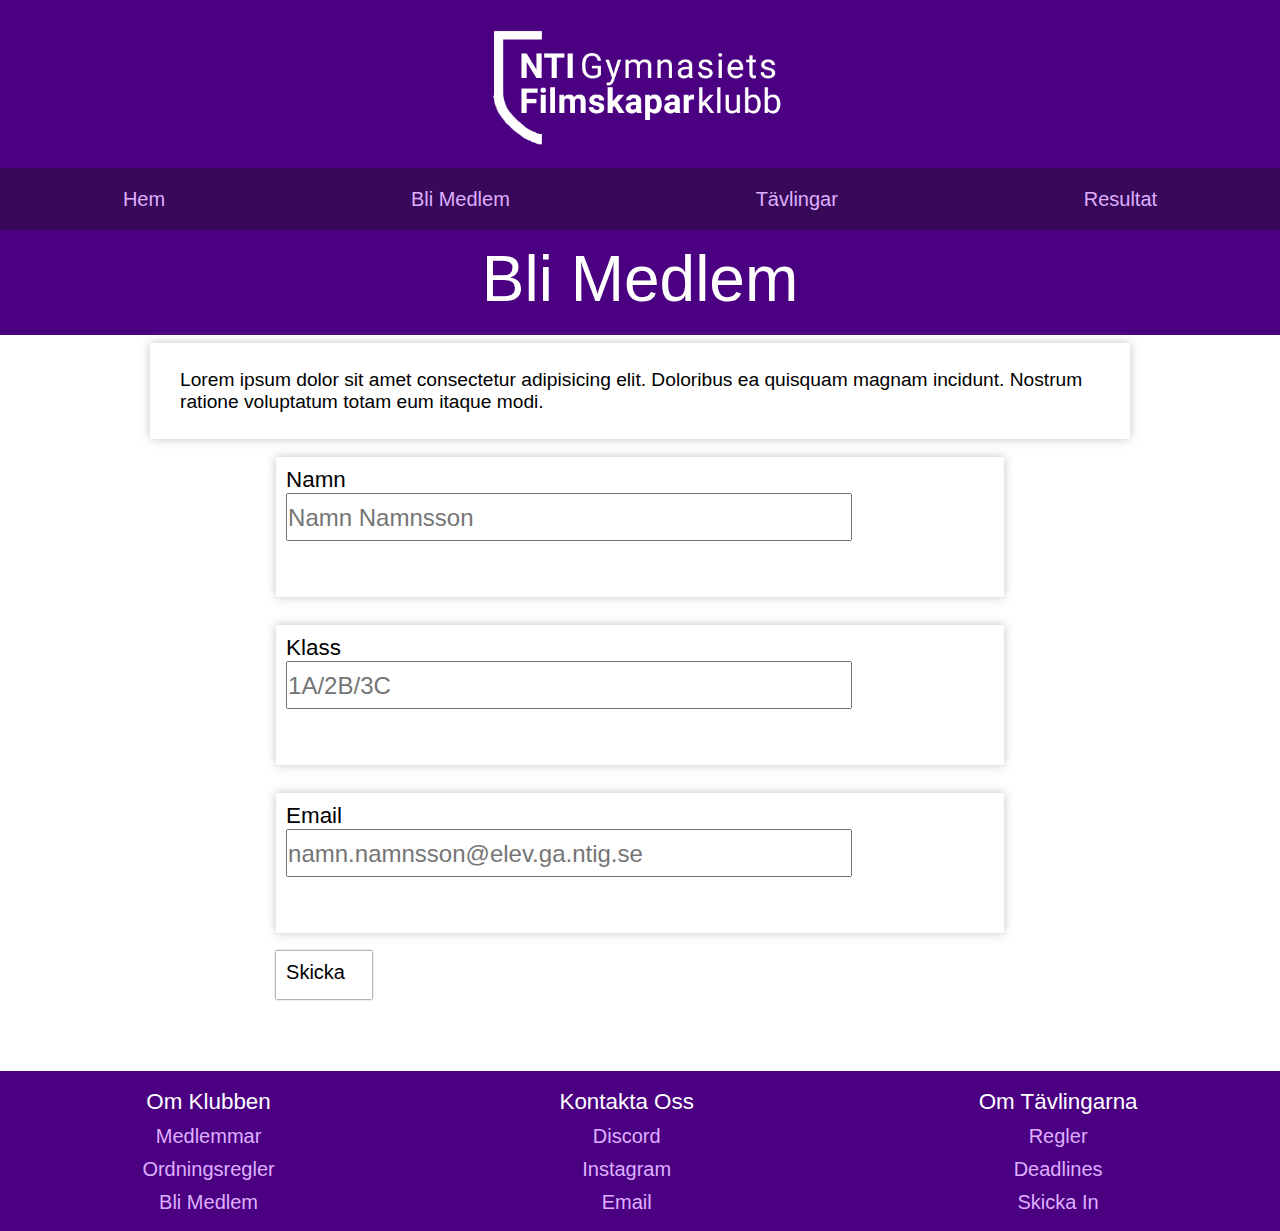
==== commit 4cd79987: "lade till beskrivning för bli-medlem-sidan" ====
--- a/bli_medlem.html
+++ b/bli_medlem.html
@@ -35,6 +35,8 @@
         </nav>
 
         <h1>Bli Medlem</h1>
+        <section id="page_description"><p>Lorem ipsum dolor sit amet consectetur adipisicing elit. Doloribus ea quisquam magnam incidunt. Nostrum ratione voluptatum totam eum itaque modi.</p></section>
+
         <section class="bli_medlem_sections" id="bli_medlem_secion1">
             <h2>Namn</h2>
             <section class="bar"><input type="text" placeholder="Namn Namnsson"></section>
--- a/css/style.css
+++ b/css/style.css
@@ -161,10 +161,11 @@
     width: 100%;
     gap: 8px;
     grid-template-columns: 4fr 1fr;
-    grid-template-rows: 175px 7rem 5rem 5rem 5rem 7rem 10rem;
+    grid-template-rows: 175px 7rem 7rem 6rem 6rem 6rem 7rem 10rem;
     grid-template-areas: 
     "he he"
     "h1 h1"
+    "pd pd"
     "b1 b1"
     "b2 b2"
     "b3 b3"
@@ -200,16 +201,27 @@
 }
 
 button{
+    background: white;
+    color: black;
     width: 6rem;
     height: 3rem;
     font-size: 1.25rem;
-}
-
+    box-shadow: 0px 0px 2px rgb(19, 19, 19);
+    border: none;
+    margin-left: 10px;
+}
+button:hover{
+    background: rgb(248, 238, 255);
+    color: rgb(56, 9, 89);
+}
 
 input{
-    width: 18rem;
-    height: 2.75rem;
-    font-size: 1rem;
+    width: 70vw;
+    height: 7vw;
+}
+
+input::placeholder{
+    font-size: 3.5vw;
 }
 
 .bli_medlem_sections{
@@ -225,10 +237,11 @@
     width: 100%;
     gap: 8px;
     grid-template-columns: 1fr 1fr;
-    grid-template-rows: 175px 100px 3rem 1fr 3rem 1fr 3rem 1fr 10rem;
+    grid-template-rows: 175px 100px 12rem 3rem minmax(40vw, auto) 3rem minmax(40vw, auto) 3rem minmax(40vw, auto) 10rem;
     grid-template-areas: 
     "he he"
     "h1 h1"
+    "pd pd"
     "n1 n1"
     "c1 d1"
     "n2 n2"
@@ -240,6 +253,10 @@
     
 }
 
+/* #contest_information3{
+
+} */
+
 .contest_details{
     display: flex;
     flex-direction: column;
@@ -247,11 +264,23 @@
     justify-content: center;
     align-items: center;
     box-shadow: 0px 0px 10px rgb(196, 196, 196);
+    font-weight: bold;
+    color: white;
+    text-shadow: 1px 1px 5px rgb(19, 19, 19);
+
+}
+.contest_description_header{
+    /* font-size: 3rem; */
+    font-size: 4vw;
+    margin-bottom: 10px;
+
 }
 
 .contest_descriptions{
+
     padding: 20px;
     display: flex;
+    flex-direction: column;
     font-size: 1rem;
     justify-content: center;
     align-items: center;
@@ -277,6 +306,10 @@
 
 #contest1_details{
     grid-area: c1;
+    background-image: url(/img/sjudagars_tavlingen_img.jpg);
+    background-size: contain;
+    background-repeat: no-repeat;
+    background-position: center center;
 }
 
 #contest1_description{
@@ -290,6 +323,11 @@
 
 #contest2_details{
     grid-area: c2;
+    background-image: url(/img/fantasy_tavlingen_img.jpg);
+    background-size: contain;
+    background-repeat: no-repeat;
+    background-position: center center;
+
 }
 
 #contest2_description{
@@ -303,10 +341,29 @@
 
 #contest3_details{
     grid-area: c3;
+    background-image: url(/img/konst_films_tavlingen_img.jpg);
+    background-size: contain;
+    background-repeat: no-repeat;
+    background-position: center center;
 }
 
 #contest3_description{
     grid-area: d3;
+}
+
+#page_description{
+    background: white;
+    display: flex;
+    justify-content: center;
+    align-items: center;
+    /* font-size: 1.2rem; */
+    padding: 10px;
+    padding-left: 30px;
+    padding-right: 30px;
+    margin-left: 15px;
+    margin-right: 15px;
+    grid-area: pd;
+    box-shadow: 0px 0px 10px rgb(196, 196, 196);
 }
 
 #wrapper_resultat{
@@ -315,10 +372,11 @@
     width: 100%;
     gap: 8px;
     grid-template-columns: 1fr 1fr;
-    grid-template-rows: 175px 100px 5rem 1fr 1fr 5rem 1fr 1fr 10rem;
+    grid-template-rows: 175px 100px 10rem 5rem 1fr 1fr 5rem 1fr 1fr 10rem;
     grid-template-areas: 
     "he he"
     "h1 h1"
+    "pd pd"
     "r1 r1"
     "m1 d1"
     "m2 d2"
@@ -555,13 +613,14 @@
         right: 0;
         top: 175px;
         width: 100%;
-        position: static;
+        position: sticky;
+        top: 10px;
         grid-area: na;
     }
 
     #wrapper_index{
         grid-template-columns: 3fr 6fr 6fr 6fr 3fr;
-        grid-template-rows: 175px 2rem 500px 1.5fr 50px 25rem 75px 10rem;
+        grid-template-rows: 175px 2rem 500px 1.5fr 50px minmax(25rem, auto) 75px 10rem;
         grid-template-areas: 
         "he he he he he"
         "na na na na na"
@@ -618,11 +677,12 @@
         width: 100%;
         gap: 8px;
         grid-template-columns: 0.75fr 1.75fr 0.40fr 0.75fr;
-        grid-template-rows: 175px 2rem 7rem 10rem 10rem 10rem 7rem 10rem;
+        grid-template-rows: 175px 2rem 7rem 6rem 10rem 10rem 10rem 7rem 10rem;
         grid-template-areas: 
         "he he he he"
         "na na na na"
         "h1 h1 h1 h1"
+        "pd pd pd pd"
         ".  b1 b1 . "
         ".  b2 b2 . "
         ".  b3 b3 . "
@@ -641,6 +701,10 @@
         height: 3rem;
     }
 
+    input::placeholder{
+        font-size: 1.5rem;
+    }
+    
     
     #wrapper_tavlingar{
         display: grid;
@@ -648,11 +712,12 @@
         width: 100%;
         gap: 8px;
         grid-template-columns: 1fr 8fr 8fr 1fr;
-        grid-template-rows: 175px 2rem 7rem 6rem 30rem 6rem 30rem 6rem 30rem 10rem;
+        grid-template-rows: 175px 2rem 7rem minmax(10rem, auto) 6rem 40vw 6rem 40vw 6rem 40vw 10rem;
         grid-template-areas: 
         "he he he he"
         "na na na na"
         "h1 h1 h1 h1"
+        "pd pd pd pd"
         "n1 n1 n1 n1"
         ".  c1 d1 . "
         "n2 n2 n2 n2"
@@ -664,16 +729,17 @@
     }
 
     .contest_details{
-        font-size: 3rem;
+        font-size: 7vw;
+
     }
     
+    .contest_description_header{
+        font-size: 4vw;
+        margin-bottom: 10px;
+    }
+
     .contest_descriptions{
-        padding: 20px;
-        display: flex;
         font-size: 1.5rem;
-        justify-content: center;
-        align-items: center;
-        background: white;
     }
 
     #contest_h1{
@@ -688,17 +754,39 @@
         color: white;
     }
 
+    .skicka_in_button{
+        margin-top: 2rem;
+        margin-left: 0px;
+
+    }
+
+    #page_description{
+        background: white;
+        display: flex;
+        justify-content: center;
+        align-items: center;
+        font-size: 1.2rem;
+        padding: 10px;
+        padding-left: 30px;
+        padding-right: 30px;
+        margin-left: 150px;
+        margin-right: 150px;
+        grid-area: pd;
+        box-shadow: 0px 0px 10px rgb(196, 196, 196);
+    }
+
     #wrapper_resultat{
         display: grid;
         height: 100%;
         width: 100%;
         gap: 8px;
         grid-template-columns: 1fr 2fr 2fr 1fr;
-        grid-template-rows: 175px 2rem 7rem 100px 1fr 1fr 100px 1fr 1fr 10rem;
+        grid-template-rows: 175px 2rem 7rem minmax(8rem, auto) 100px 1fr 1fr 100px 1fr 1fr 10rem;
         grid-template-areas: 
         "he he he he"
         "na na na na"
         "h1 h1 h1 h1"
+        "pd pd pd pd"
         ".  r1 r1 . "
         ".  m1 d1 . "
         ".  m2 d2 . "
@@ -727,6 +815,10 @@
         margin-bottom: 5px;
     }
 
+    h4{
+        font-size: 7vw;
+    }
+
     a{
         font-size: 1.25rem;
     }
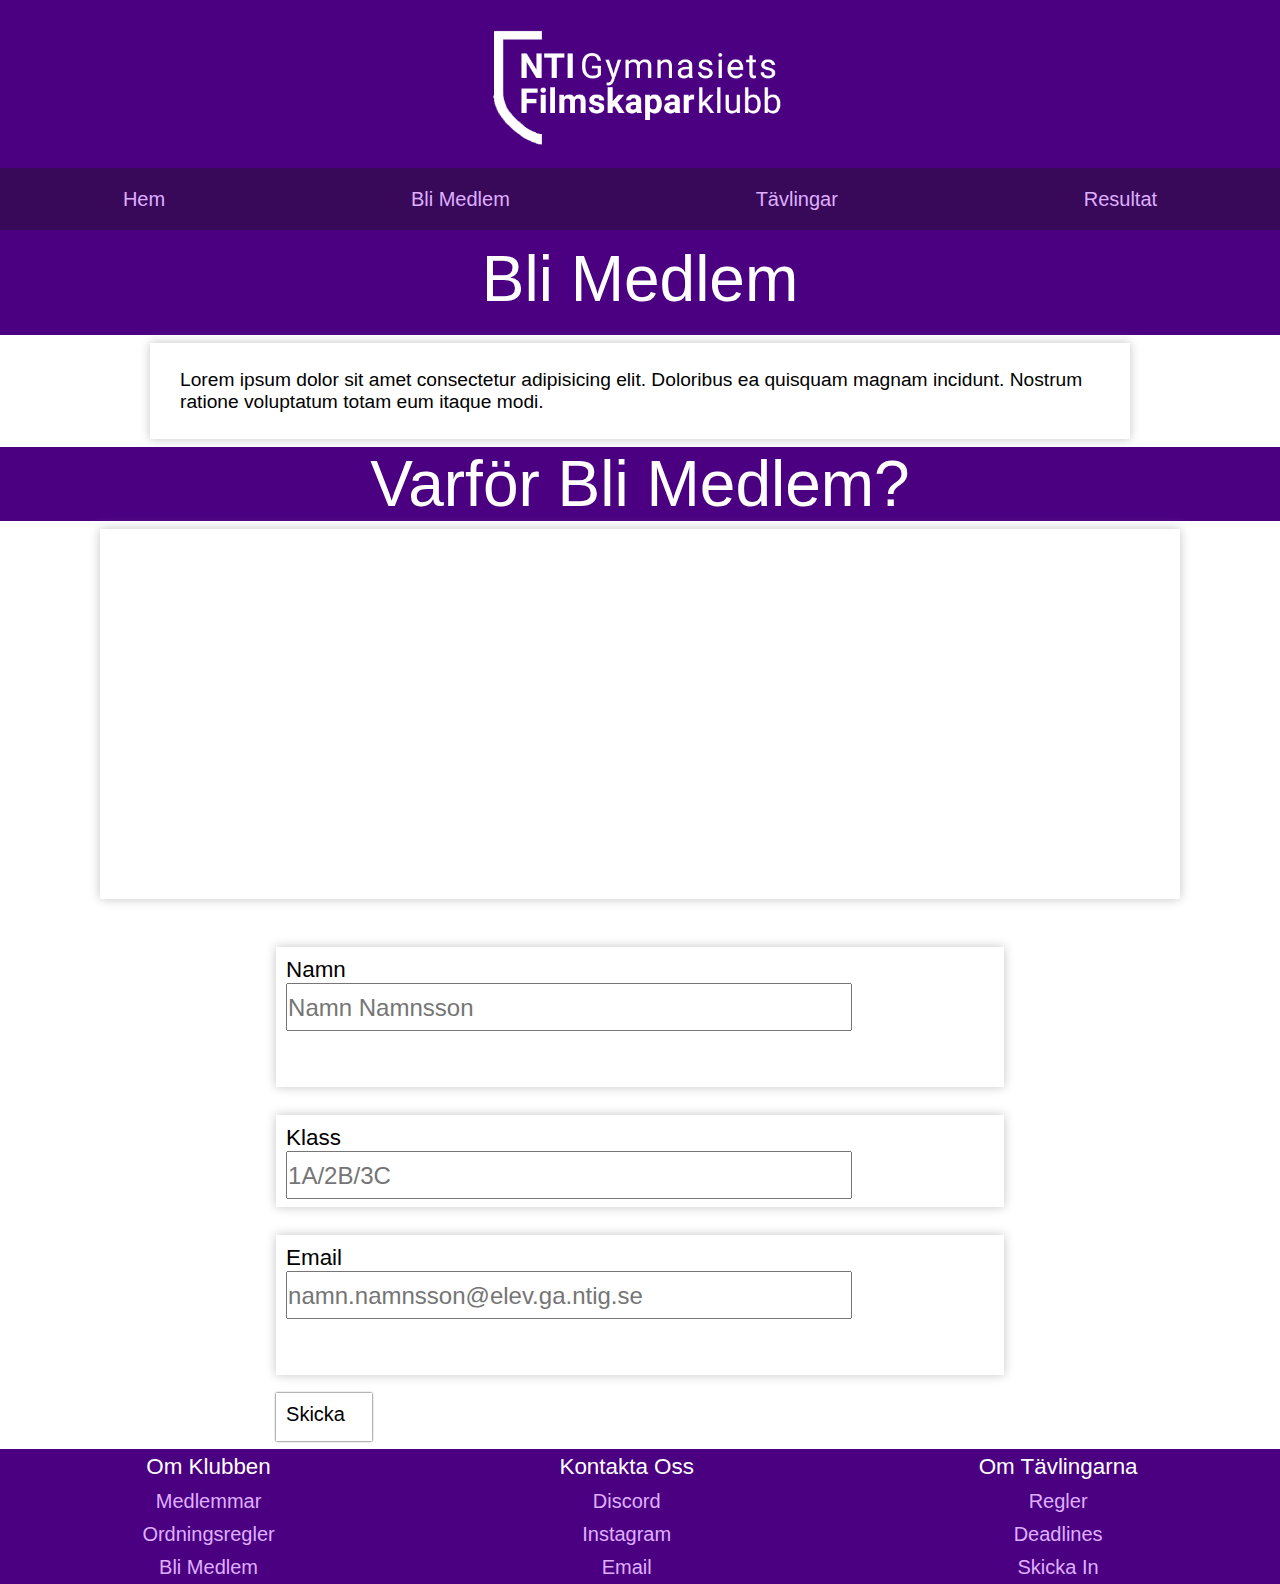
==== commit f82e32a4: "lade till film och rubrik för mobil- och datorsidorna för bli-medlem-sidan." ====
--- a/bli_medlem.html
+++ b/bli_medlem.html
@@ -36,6 +36,15 @@
 
         <h1>Bli Medlem</h1>
         <section id="page_description"><p>Lorem ipsum dolor sit amet consectetur adipisicing elit. Doloribus ea quisquam magnam incidunt. Nostrum ratione voluptatum totam eum itaque modi.</p></section>
+
+        <section id="why_become_member_section">
+            <h1 id="why_become_member_text">Varför Bli Medlem?</h1>
+        </section>
+
+        <section id="why_become_member_trailer_section">
+            <iframe width="350" height="250" src="https://www.youtube.com/embed/tRblwTsX6hQ" title="YouTube video player" frameborder="0" allow="accelerometer; autoplay; clipboard-write; encrypted-media; gyroscope; picture-in-picture" allowfullscreen id="why_become_member_trailer"></iframe>
+        </section>
+
 
         <section class="bli_medlem_sections" id="bli_medlem_secion1">
             <h2>Namn</h2>
--- a/css/style.css
+++ b/css/style.css
@@ -161,11 +161,13 @@
     width: 100%;
     gap: 8px;
     grid-template-columns: 4fr 1fr;
-    grid-template-rows: 175px 7rem 7rem 6rem 6rem 6rem 7rem 10rem;
+    grid-template-rows: 175px 7rem 7rem auto 20rem 6rem 6rem 6rem 7rem 10rem;
     grid-template-areas: 
     "he he"
     "h1 h1"
     "pd pd"
+    "ws ws"
+    "wt wt"
     "b1 b1"
     "b2 b2"
     "b3 b3"
@@ -173,6 +175,27 @@
     "fo fo"
     ;
     
+}
+
+#why_become_member_section{
+    grid-area: ws;
+}
+
+#why_become_member_trailer_section{
+    display: flex;
+    justify-content: center;
+    align-items: center;
+    background: white;
+    box-shadow: 0px 0px 10px rgb(196, 196, 196);
+    margin-left: 20px;
+    margin-right: 20px;
+    grid-area: wt;
+    margin-bottom: 30px;
+}
+
+#why_become_member_trailer{
+    width: 90%;
+    height: 90%;
 }
 
 #bli_medlem_secion1{
@@ -677,12 +700,14 @@
         width: 100%;
         gap: 8px;
         grid-template-columns: 0.75fr 1.75fr 0.40fr 0.75fr;
-        grid-template-rows: 175px 2rem 7rem 6rem 10rem 10rem 10rem 7rem 10rem;
+        grid-template-rows: 175px 2rem 7rem 6rem auto 25rem 10rem 7rem 10rem;
         grid-template-areas: 
         "he he he he"
         "na na na na"
         "h1 h1 h1 h1"
         "pd pd pd pd"
+        "ws ws ws ws"
+        "wt wt wt wt"
         ".  b1 b1 . "
         ".  b2 b2 . "
         ".  b3 b3 . "
@@ -691,6 +716,30 @@
         ;
     }
     
+    #why_become_member_section{
+        grid-area: ws;
+    }
+    
+    #why_become_member_trailer_section{
+        display: flex;
+        justify-content: center;
+        align-items: center;
+        background: white;
+        box-shadow: 0px 0px 10px rgb(196, 196, 196);
+        margin-left: 100px;
+        margin-right: 100px;
+        grid-area: wt;
+        margin-bottom: 30px;
+        padding-left: 1vw;
+        padding-right: 1vw;
+    }
+
+    #why_become_member_trailer{
+        width: 70%;
+        height: 90%;
+    }
+    
+
     .bli_medlem_sections{
         margin: 10px;
     }
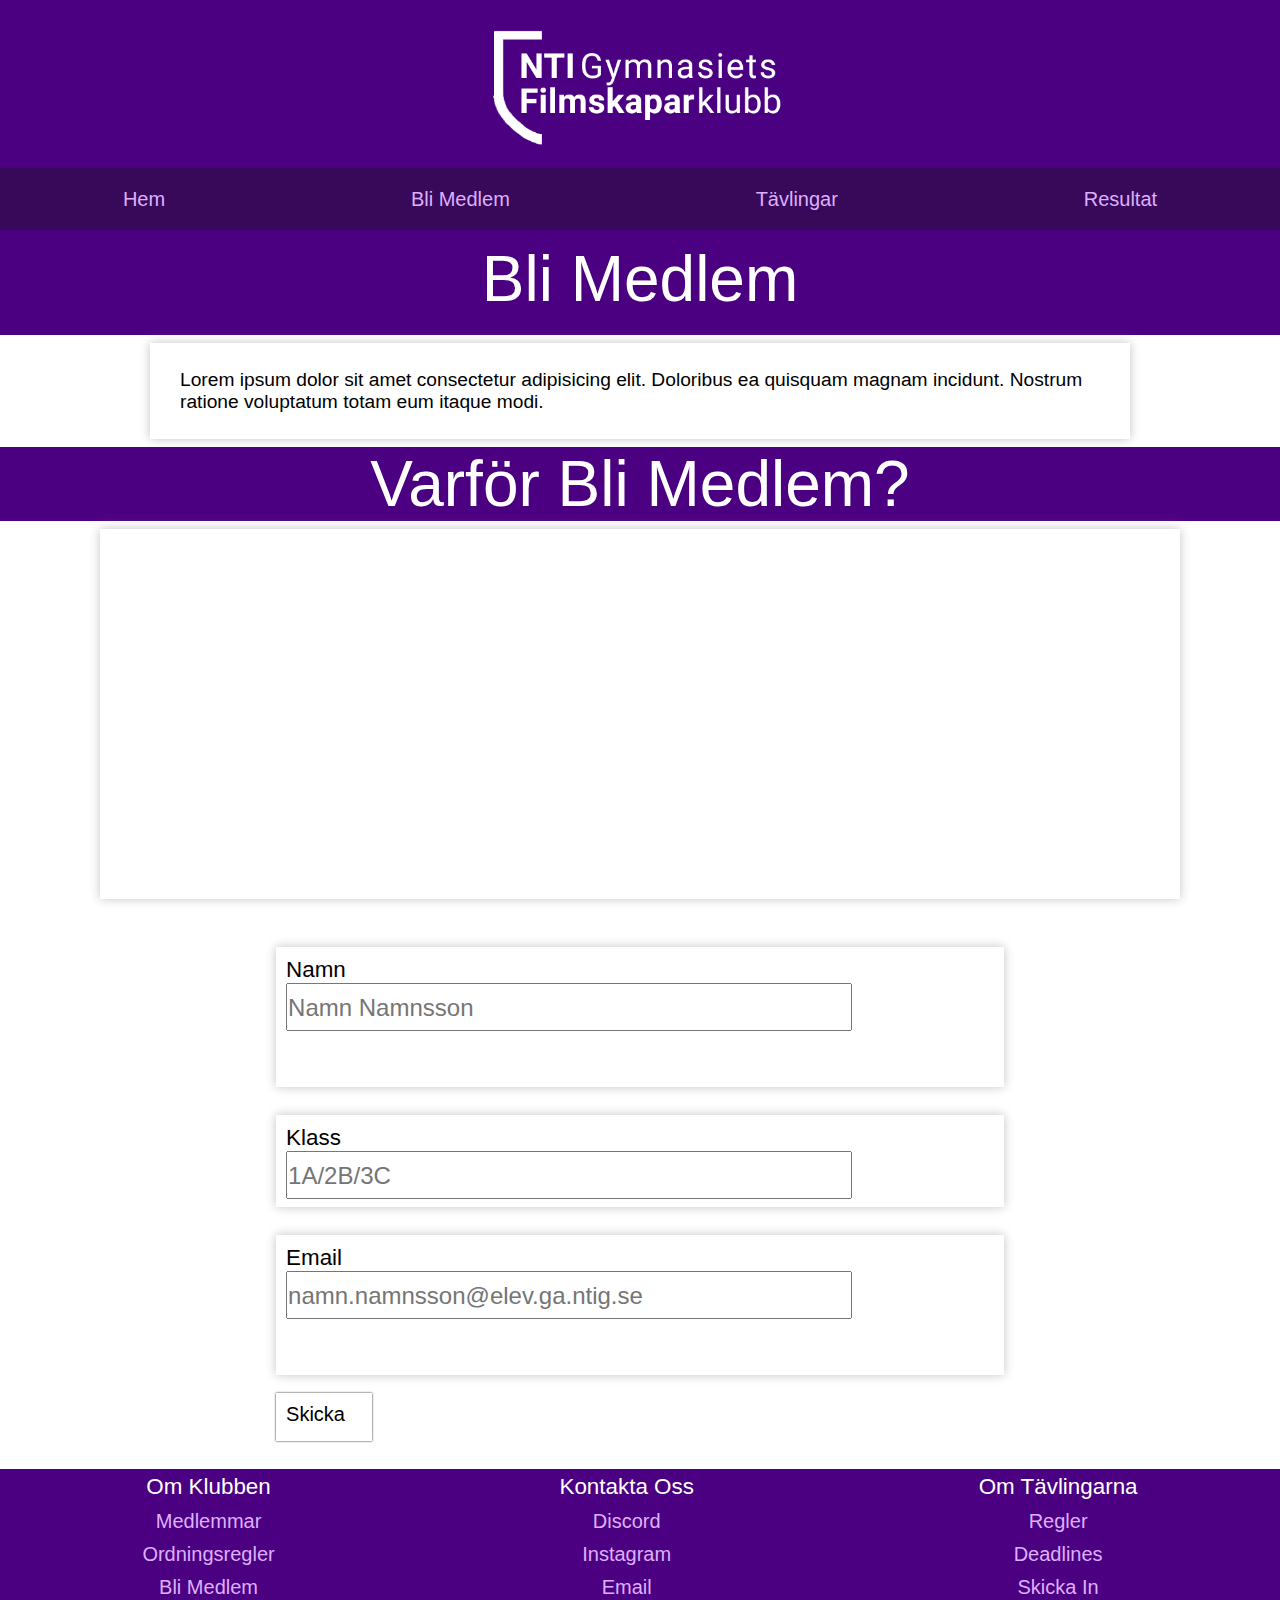
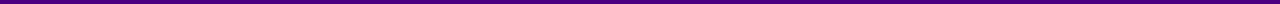
==== commit 13881c37: "Gjorde småändringar som att ge ett id ett bättre namn och ta bort bortkommenterad kod" ====
--- a/bli_medlem.html
+++ b/bli_medlem.html
@@ -59,7 +59,7 @@
             <section class="bar"><input type="text" placeholder="namn.namnsson@elev.ga.ntig.se"></section>
         </section>
 
-        <button id="skickat_button">Skicka</button>
+        <button id="skicka_button">Skicka</button>
 
 
         <footer>
--- a/css/style.css
+++ b/css/style.css
@@ -216,11 +216,13 @@
     grid-area: b3;
 }
 
-#skickat_button{
+#skicka_button{
     font-family: -apple-system, BlinkMacSystemFont, 'Segoe UI', Roboto, Oxygen, Ubuntu, Cantarell, 'Open Sans', 'Helvetica Neue', sans-serif;
     grid-area: sk;
     display: flex;
     padding: 10px;
+    margin-bottom: 20px;
+
 }
 
 button{
@@ -276,10 +278,6 @@
     
 }
 
-/* #contest_information3{
-
-} */
-
 .contest_details{
     display: flex;
     flex-direction: column;
@@ -379,7 +377,6 @@
     display: flex;
     justify-content: center;
     align-items: center;
-    /* font-size: 1.2rem; */
     padding: 10px;
     padding-left: 30px;
     padding-right: 30px;
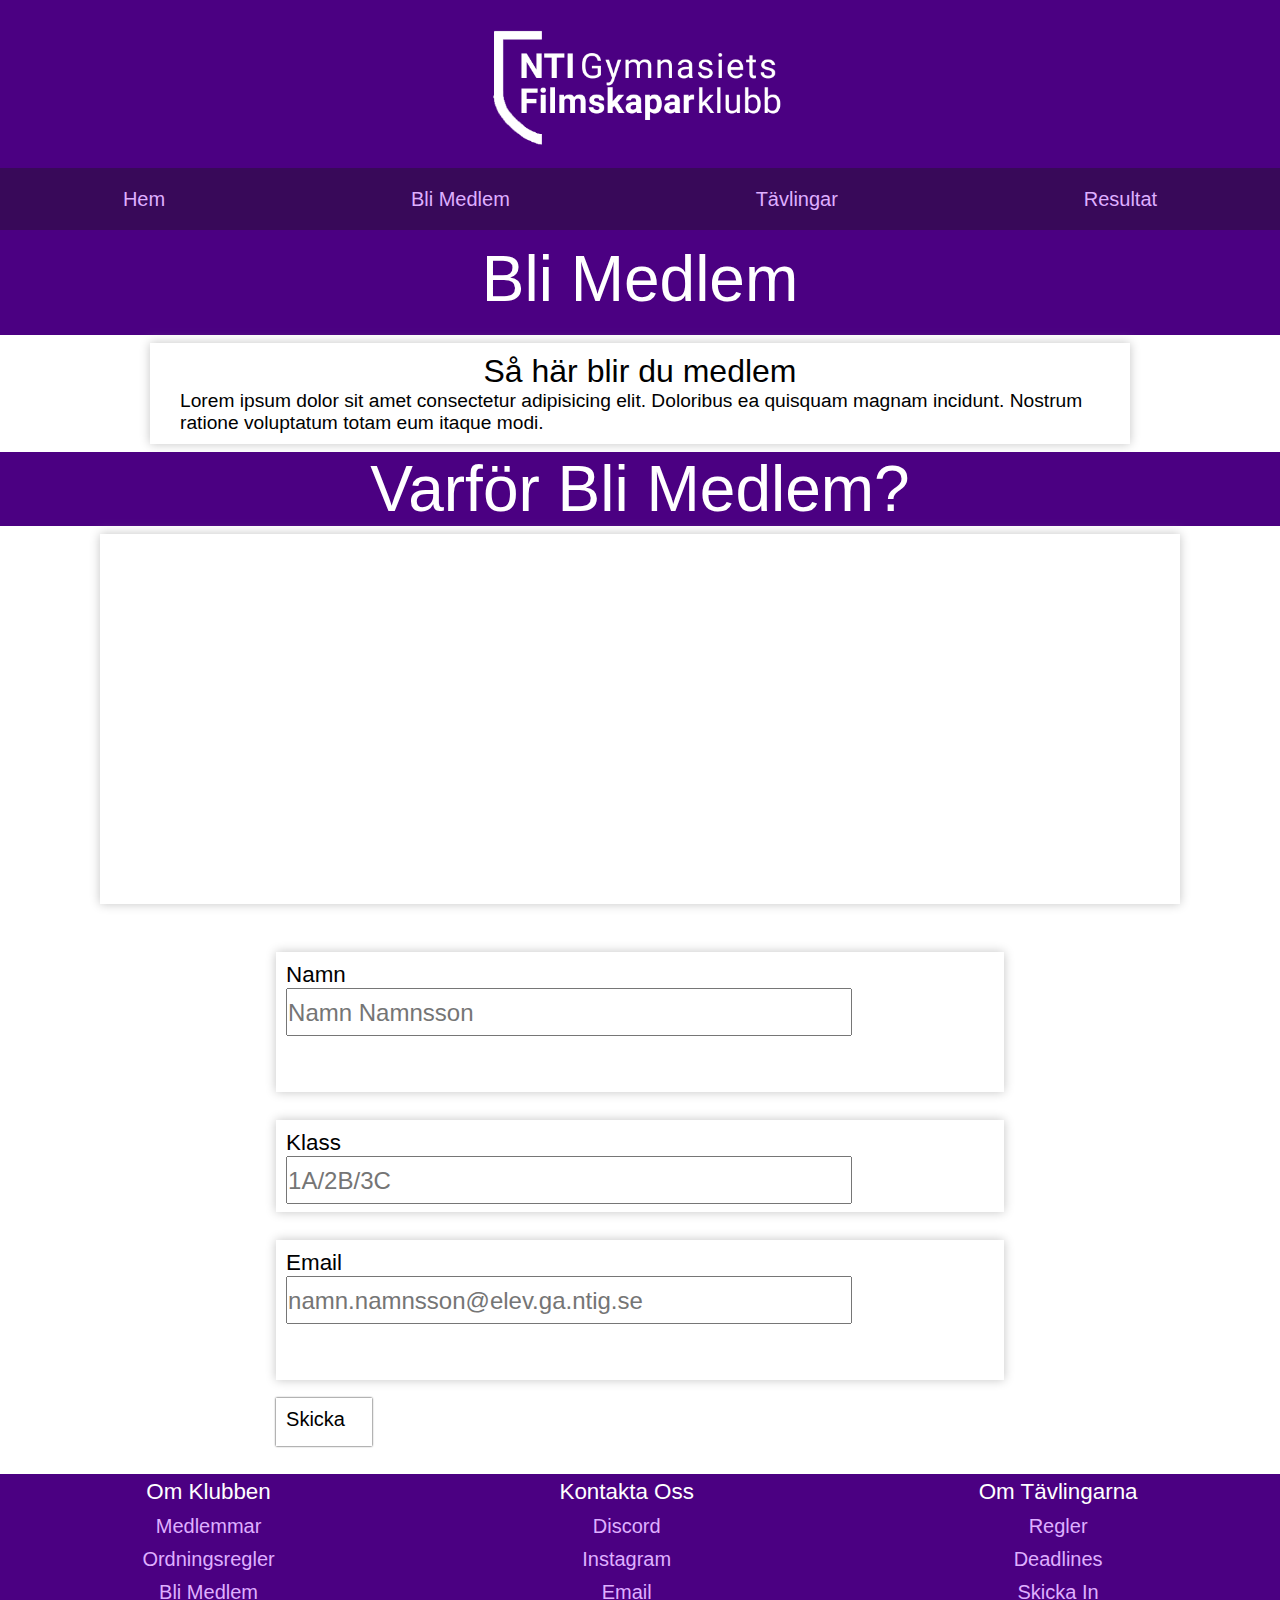
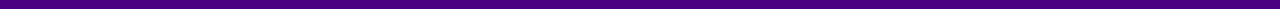
==== commit e3fa5e3d: "lade till rubriker till beskrivningarn i html, style:ade dem i css och fixade så att namnen på tävli" ====
--- a/bli_medlem.html
+++ b/bli_medlem.html
@@ -35,7 +35,10 @@
         </nav>
 
         <h1>Bli Medlem</h1>
-        <section id="page_description"><p>Lorem ipsum dolor sit amet consectetur adipisicing elit. Doloribus ea quisquam magnam incidunt. Nostrum ratione voluptatum totam eum itaque modi.</p></section>
+        <section id="page_description">
+            <h2 id="page_description_header">Så här blir du medlem</h2>
+            <p>Lorem ipsum dolor sit amet consectetur adipisicing elit. Doloribus ea quisquam magnam incidunt. Nostrum ratione voluptatum totam eum itaque modi.</p>
+        </section>
 
         <section id="why_become_member_section">
             <h1 id="why_become_member_text">Varför Bli Medlem?</h1>
--- a/css/style.css
+++ b/css/style.css
@@ -34,7 +34,7 @@
 }
 
 nav{
-    z-index: 1;
+    z-index: 2;
     background: rgb(56, 9, 89);
     display: flex;
     justify-content: center;
@@ -64,6 +64,7 @@
 }
 
 .nav_active {
+    /* z-index: 2; */
     transform: translateY(100vh);
 }
 
@@ -161,7 +162,7 @@
     width: 100%;
     gap: 8px;
     grid-template-columns: 4fr 1fr;
-    grid-template-rows: 175px 7rem 7rem auto 20rem 6rem 6rem 6rem 7rem 10rem;
+    grid-template-rows: 175px 7rem auto auto 20rem 6rem 6rem 6rem 7rem 10rem;
     grid-template-areas: 
     "he he"
     "h1 h1"
@@ -261,63 +262,108 @@
     height: 100%;
     width: 100%;
     gap: 8px;
-    grid-template-columns: 1fr 1fr;
-    grid-template-rows: 175px 100px 12rem 3rem minmax(40vw, auto) 3rem minmax(40vw, auto) 3rem minmax(40vw, auto) 10rem;
+    grid-template-columns: 1fr;
+    grid-template-rows: 175px 100px auto 3rem 100vw 3rem 100vw 3rem 100vw 10rem;
     grid-template-areas: 
-    "he he"
-    "h1 h1"
-    "pd pd"
-    "n1 n1"
-    "c1 d1"
-    "n2 n2"
-    "d2 c2"
-    "n3 n3"
-    "c3 d3"
-    "fo fo"
+    "he"
+    "h1"
+    "pd"
+    "n1"
+    "d1"
+    "n2"
+    "d2"
+    "n3"
+    "d3"
+    "fo"
     ;
     
 }
 
 .contest_details{
-    display: flex;
-    flex-direction: column;
+    display: none;
+
+}
+
+.contest_details_mobile{
+
+    display: flex;
+    flex-direction: row;
     font-size: 2rem;
-    justify-content: center;
-    align-items: center;
-    box-shadow: 0px 0px 10px rgb(196, 196, 196);
+    /* margin-left: -93px; */
     font-weight: bold;
+    margin-top: 10px;
+}
+
+.skicka_in_button_mobile{
+    /* position: absolute; */
+    margin-left: 0px;
+    margin-top: 10px;
+    z-index: 1;
+}
+
+
+.skicka_in_button{
+    /* position: absolute; */
+    margin-left: 0px;
+    margin-top: 10px;
+    /* display: none; */
+}
+
+
+
+.contest_description_header{
+    font-size: 6vw;
+    margin-bottom: 10px;
+
+}
+
+.contest_descriptions{
     color: white;
     text-shadow: 1px 1px 5px rgb(19, 19, 19);
-
-}
-.contest_description_header{
-    /* font-size: 3rem; */
-    font-size: 4vw;
-    margin-bottom: 10px;
-
-}
-
-.contest_descriptions{
-
-    padding: 20px;
-    display: flex;
-    flex-direction: column;
-    font-size: 1rem;
-    justify-content: center;
-    align-items: center;
-    background: white;
-}
+    padding: 17vw;
+    display: flex;
+    flex-direction: column;
+    font-size: 1.4rem;
+    justify-content: center;
+    align-items: center;
+}
+
+
+.contest_description_background{
+
+    opacity: 80%;
+    position: absolute;
+    background: rgb(56, 9, 89);
+    /* height: 300px; */
+    width: 100%;
+}
+
+#contest_description_background_1{
+    height: 370px;
+}
+
+#contest_description_background_2{
+    height: 350px;
+}
+
+#contest_description_background_3{
+    height: 300px;
+}
+
+
 
 #contest_h1{
     grid-area: h1;
 }
 
 .contest_name{
+    height: 60px;
     display: flex;
     justify-content: center;
     align-items: center;
     background: rgb(75, 0, 130);
     color: white;
+    /* margin-bottom: 0px; */
 
 }
 
@@ -327,13 +373,15 @@
 
 #contest1_details{
     grid-area: c1;
+}
+
+#contest1_description{
+
+    display: flex;
     background-image: url(/img/sjudagars_tavlingen_img.jpg);
-    background-size: contain;
+    background-size: cover;
     background-repeat: no-repeat;
     background-position: center center;
-}
-
-#contest1_description{
     grid-area: d1;
 }
 
@@ -344,14 +392,14 @@
 
 #contest2_details{
     grid-area: c2;
+
+}
+
+#contest2_description{
     background-image: url(/img/fantasy_tavlingen_img.jpg);
-    background-size: contain;
+    background-size: cover;
     background-repeat: no-repeat;
     background-position: center center;
-
-}
-
-#contest2_description{
     grid-area: d2;
 }
 
@@ -362,19 +410,20 @@
 
 #contest3_details{
     grid-area: c3;
+}
+
+#contest3_description{
     background-image: url(/img/konst_films_tavlingen_img.jpg);
-    background-size: contain;
+    background-size: cover;
     background-repeat: no-repeat;
     background-position: center center;
-}
-
-#contest3_description{
     grid-area: d3;
 }
 
 #page_description{
     background: white;
     display: flex;
+    flex-direction: column;
     justify-content: center;
     align-items: center;
     padding: 10px;
@@ -386,13 +435,17 @@
     box-shadow: 0px 0px 10px rgb(196, 196, 196);
 }
 
+#page_description_header{
+    font-size: 1.5rem;
+}
+
 #wrapper_resultat{
     display: grid;
     height: 100%;
     width: 100%;
     gap: 8px;
     grid-template-columns: 1fr 1fr;
-    grid-template-rows: 175px 100px 10rem 5rem 1fr 1fr 5rem 1fr 1fr 10rem;
+    grid-template-rows: 175px 100px auto 5rem 1fr 1fr 5rem 1fr 1fr 10rem;
     grid-template-areas: 
     "he he"
     "h1 h1"
@@ -416,12 +469,15 @@
     background: white;
     box-shadow: 0px 0px 10px rgb(196, 196, 196);
 }
+
 #contest_1_results{
     grid-area: r1;
+    padding: 40px;
 }
 
 #contest_2_results{
     grid-area: r2;
+    padding: 40px;
 }
 
 #result_movie_1{
@@ -589,6 +645,9 @@
 }
 
 h4{
+
+    z-index: 1;
+    margin-right: 13px;
     font-family: -apple-system, BlinkMacSystemFont, 'Segoe UI', Roboto, Oxygen, Ubuntu, Cantarell, 'Open Sans', 'Helvetica Neue', sans-serif;
     font-size: 2rem;
 }
@@ -613,6 +672,7 @@
 }
 
 p{
+    z-index: 1;
     font-family: -apple-system, BlinkMacSystemFont, 'Segoe UI', Roboto, Oxygen, Ubuntu, Cantarell, 'Open Sans', 'Helvetica Neue', sans-serif;
 }
 
@@ -628,6 +688,7 @@
     }
 
     nav{
+        z-index: 2;
         height: 2rem;
         left: 0;
         right: 0;
@@ -697,7 +758,7 @@
         width: 100%;
         gap: 8px;
         grid-template-columns: 0.75fr 1.75fr 0.40fr 0.75fr;
-        grid-template-rows: 175px 2rem 7rem 6rem auto 25rem 10rem 7rem 10rem;
+        grid-template-rows: 175px 2rem 7rem auto auto 25rem 10rem 7rem 10rem;
         grid-template-areas: 
         "he he he he"
         "na na na na"
@@ -758,7 +819,7 @@
         width: 100%;
         gap: 8px;
         grid-template-columns: 1fr 8fr 8fr 1fr;
-        grid-template-rows: 175px 2rem 7rem minmax(10rem, auto) 6rem 40vw 6rem 40vw 6rem 40vw 10rem;
+        grid-template-rows: 175px 2rem 7rem auto 6rem 40vw 6rem 40vw 6rem 40vw 10rem;
         grid-template-areas: 
         "he he he he"
         "na na na na"
@@ -774,19 +835,84 @@
         ;
     }
 
+    .contest_description_background{
+        display: none;
+    }
+
+
     .contest_details{
         font-size: 7vw;
-
-    }
-    
+        display: flex;
+        flex-direction: column;
+        justify-content: center;
+        align-items: center;
+        box-shadow: 0px 0px 10px rgb(196, 196, 196);
+        font-weight: bold;
+        color: white;
+        margin-left: 0px;
+        text-shadow: 1px 1px 5px rgb(19, 19, 19);
+
+    }
+    
+
+    .contest_details_mobile{
+        display: none;
+    }
+
     .contest_description_header{
         font-size: 4vw;
         margin-bottom: 10px;
     }
 
     .contest_descriptions{
+        padding: 20px;
+
+        color: black;
+        text-shadow: none;
+    
         font-size: 1.5rem;
     }
+
+    #contest1_details{
+        grid-area: c1;
+        background-image: url(/img/sjudagars_tavlingen_img.jpg);
+        background-size: contain;
+        background-repeat: no-repeat;
+        background-position: center center;
+    }
+
+    #contest2_details{
+        grid-area: c2;
+        background-image: url(/img/fantasy_tavlingen_img.jpg);
+        background-size: contain;
+        background-repeat: no-repeat;
+        background-position: center center;
+    }    
+
+    #contest3_details{
+        grid-area: c3;
+        background-image: url(/img/konst_films_tavlingen_img.jpg);
+        background-size: contain;
+        background-repeat: no-repeat;
+        background-position: center center;
+    }
+
+    #contest1_description{
+        background-image: none;
+
+        grid-area: d1;
+    }
+    #contest2_description{
+        background-image: none;
+
+        grid-area: d2;
+    }
+    #contest3_description{
+        background-image: none;
+
+        grid-area: d3;
+    }
+    
 
     #contest_h1{
         grid-area: h1;
@@ -798,13 +924,24 @@
         align-items: center;
         background: rgb(75, 0, 130);
         color: white;
+        padding: 40px;
+
     }
 
     .skicka_in_button{
+
+        position: relative;
+    
+
         margin-top: 2rem;
         margin-left: 0px;
 
     }
+
+    .skicka_in_button_mobile{
+        display: none;
+    }
+
 
     #page_description{
         background: white;
@@ -821,13 +958,17 @@
         box-shadow: 0px 0px 10px rgb(196, 196, 196);
     }
 
+    #page_description_header{
+        font-size: 2rem;
+    }    
+
     #wrapper_resultat{
         display: grid;
         height: 100%;
         width: 100%;
         gap: 8px;
         grid-template-columns: 1fr 2fr 2fr 1fr;
-        grid-template-rows: 175px 2rem 7rem minmax(8rem, auto) 100px 1fr 1fr 100px 1fr 1fr 10rem;
+        grid-template-rows: 175px 2rem 7rem auto 100px 1fr 1fr 100px 1fr 1fr 10rem;
         grid-template-areas: 
         "he he he he"
         "na na na na"
@@ -875,6 +1016,7 @@
     }
 
     .nav_active {
+        z-index: 2;
         transform: none;
     }
 
